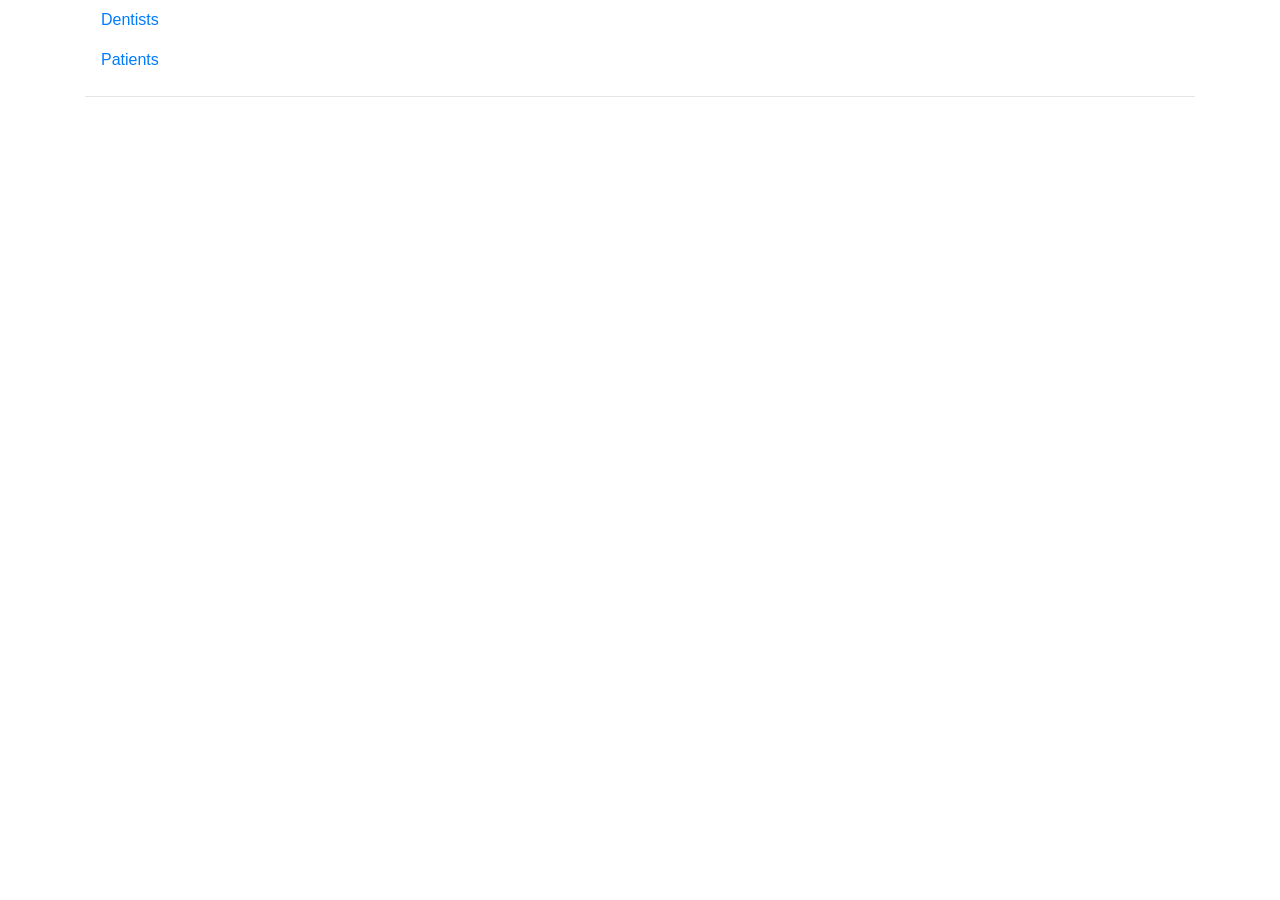
==== FinalProyectAPIDentalClinic/src/main/resources/static/index.html @ 3fc81fe8 "working on API Rest view" ====
<!DOCTYPE html>
<html lang="en">
<head>
  <title>Dental Clinic</title>
  <meta charset="utf-8">
  <meta name="viewport" content="width=device-width, initial-scale=1">
  <link rel="stylesheet" href="https://maxcdn.bootstrapcdn.com/bootstrap/4.4.1/css/bootstrap.min.css">
  <script src="https://ajax.googleapis.com/ajax/libs/jquery/3.4.1/jquery.min.js"></script>
  <script src="https://cdnjs.cloudflare.com/ajax/libs/popper.js/1.16.0/umd/popper.min.js"></script>
  <script src="https://maxcdn.bootstrapcdn.com/bootstrap/4.4.1/js/bootstrap.min.js"></script>
  <script type="text/javascript" src="/js/post_students.js"></script>
</head>
<body>
<div class="container">
  <ul class="nav nav-pills">
    <li class="nav-item">
      <a class="nav-link" href="/dentists/lists">Dentists</a>
      <a class="nav-link" href="/patients/lists">Patients</a>
    </li>
  </ul>

  <hr>
</div>
</body>
</html>
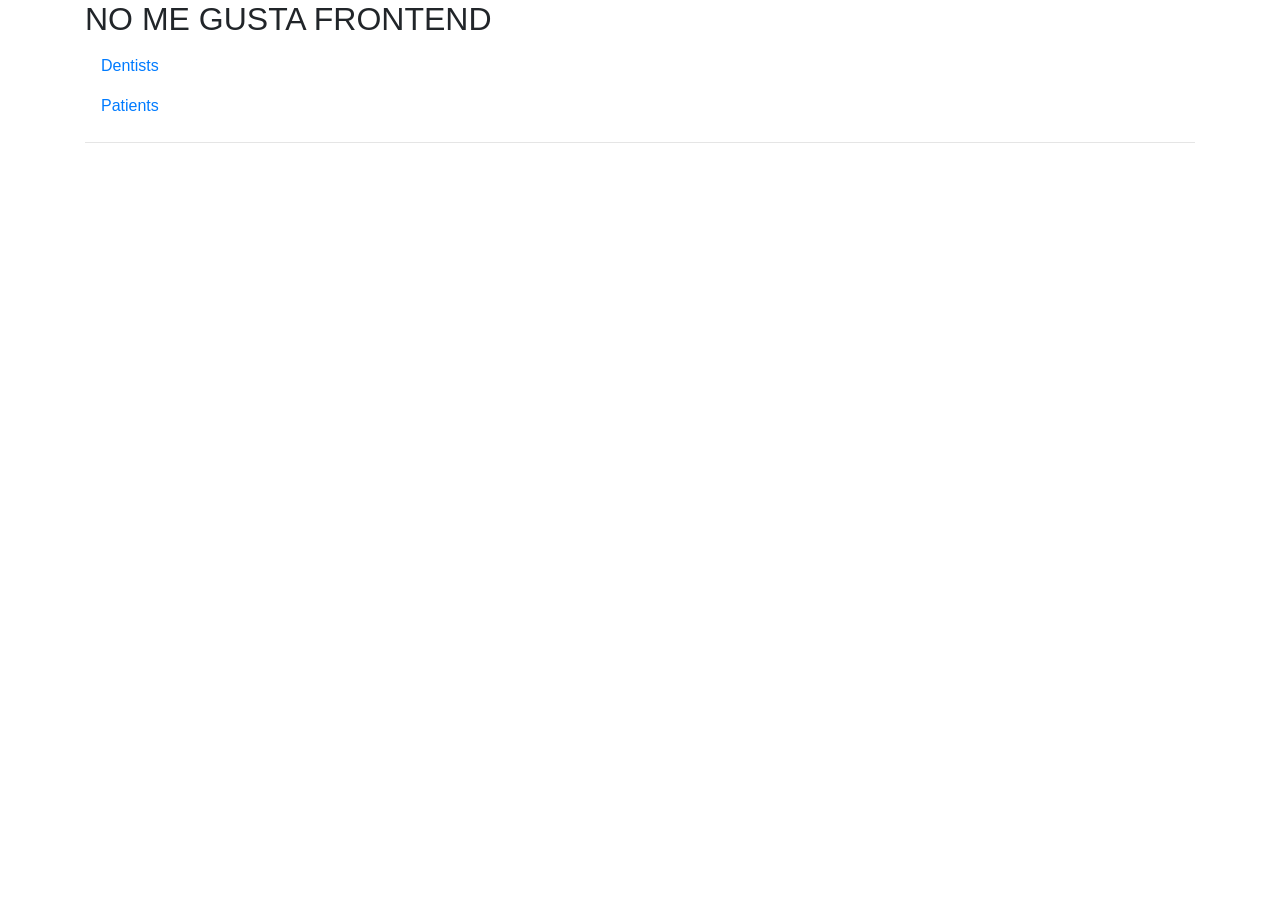
==== commit d0f4b7d2: "adding index.html for view" ====
--- a/FinalProyectAPIDentalClinic/src/main/resources/static/index.html
+++ b/FinalProyectAPIDentalClinic/src/main/resources/static/index.html
@@ -14,6 +14,7 @@
 <div class="container">
   <ul class="nav nav-pills">
     <li class="nav-item">
+      <h2>NO ME GUSTA FRONTEND</h2>
       <a class="nav-link" href="/dentists/lists">Dentists</a>
       <a class="nav-link" href="/patients/lists">Patients</a>
     </li>
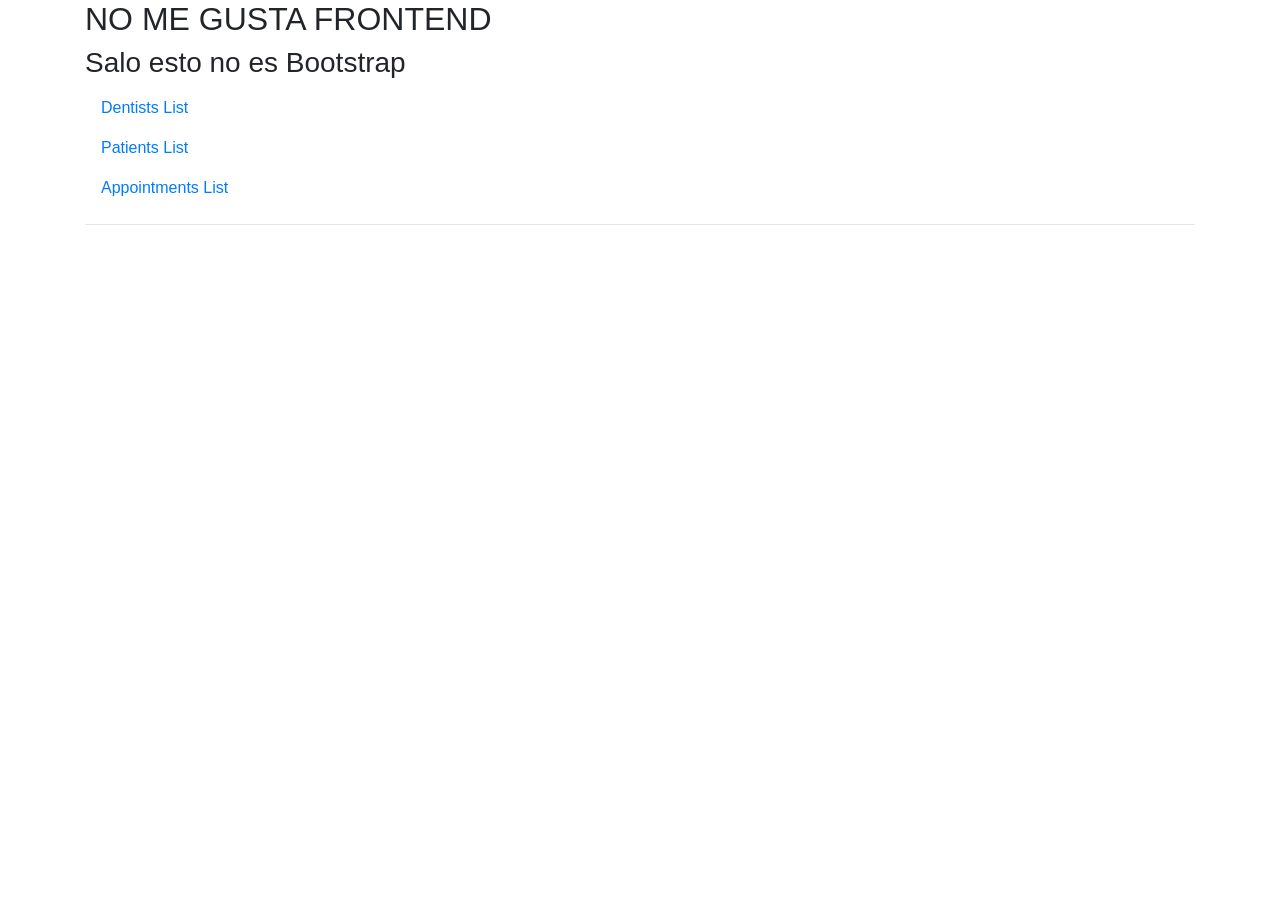
==== commit 365ffd06: "Working on my API REST view" ====
--- a/FinalProyectAPIDentalClinic/src/main/resources/static/index.html
+++ b/FinalProyectAPIDentalClinic/src/main/resources/static/index.html
@@ -8,15 +8,17 @@
   <script src="https://ajax.googleapis.com/ajax/libs/jquery/3.4.1/jquery.min.js"></script>
   <script src="https://cdnjs.cloudflare.com/ajax/libs/popper.js/1.16.0/umd/popper.min.js"></script>
   <script src="https://maxcdn.bootstrapcdn.com/bootstrap/4.4.1/js/bootstrap.min.js"></script>
-  <script type="text/javascript" src="/js/post_students.js"></script>
+  <script type="text/javascript" src="/js/postPatient.js"></script>
 </head>
 <body>
 <div class="container">
   <ul class="nav nav-pills">
     <li class="nav-item">
       <h2>NO ME GUSTA FRONTEND</h2>
-      <a class="nav-link" href="/dentists/lists">Dentists</a>
-      <a class="nav-link" href="/patients/lists">Patients</a>
+      <h3>Salo esto no es Bootstrap</h3>
+      <a class="nav-link" href="/dentists/lists"> Dentists List</a>
+      <a class="nav-link" href="/patients/lists"> Patients List</a>
+      <a class="nav-link" href="/appointments/lists"> Appointments List</a>
     </li>
   </ul>
 
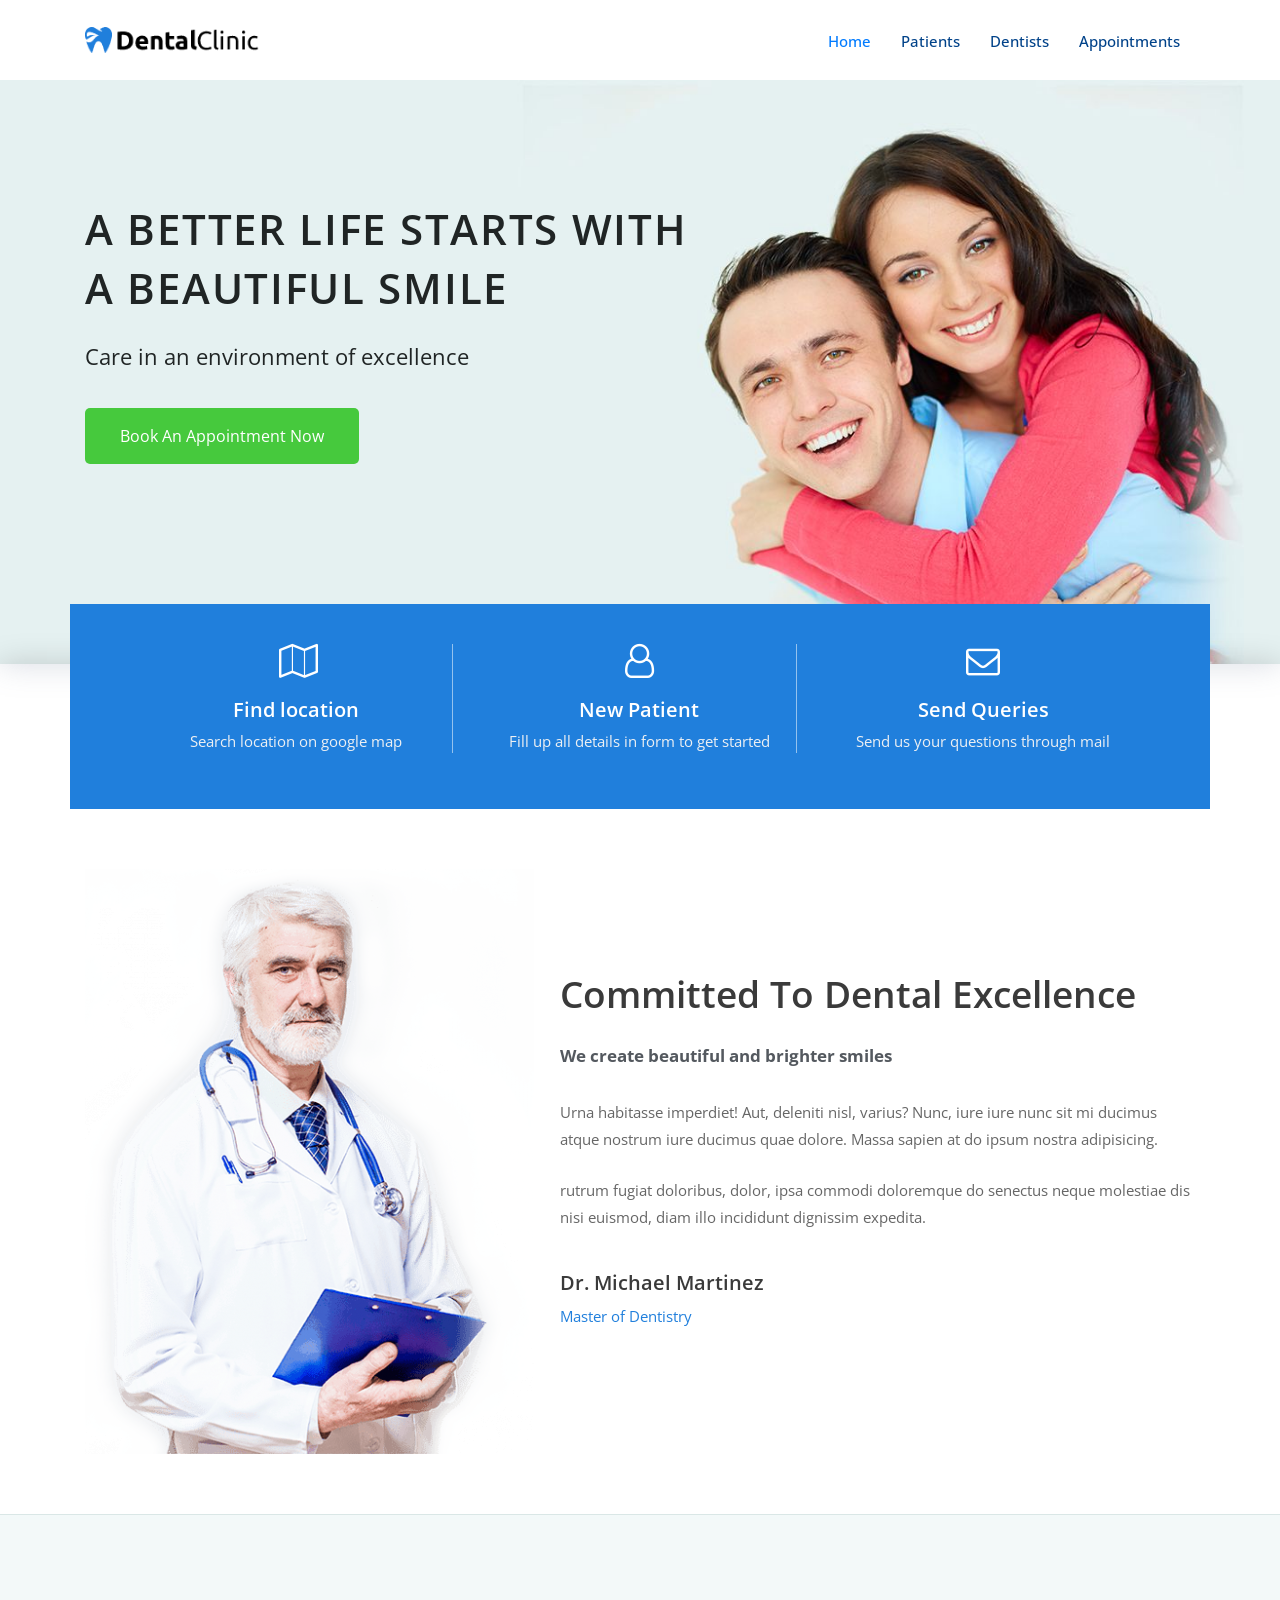
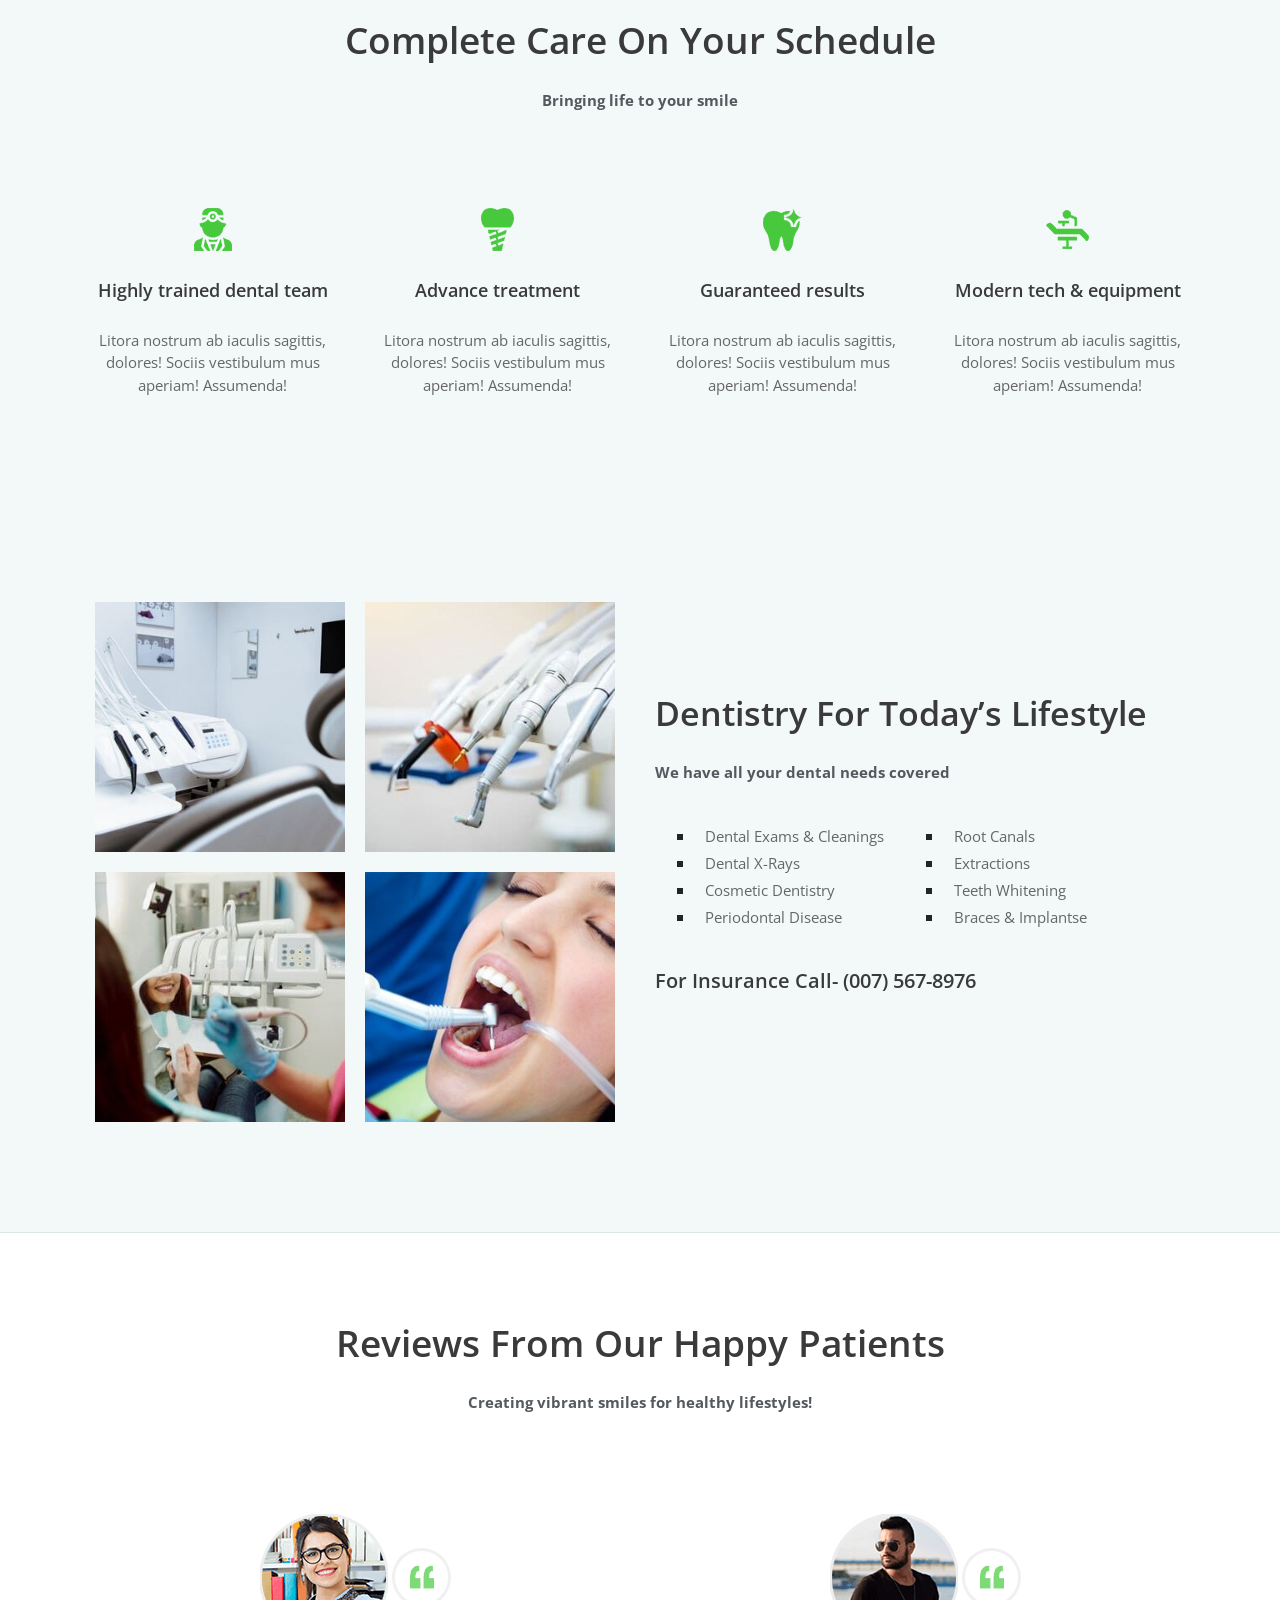
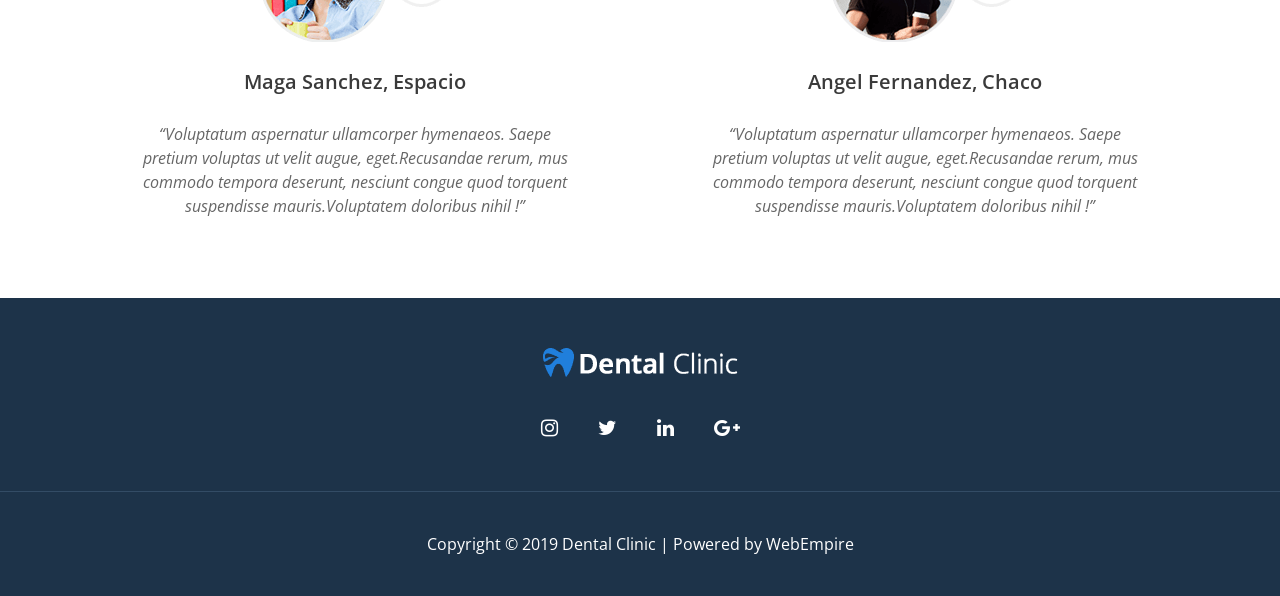
==== commit 6a554ac9: "working on view" ====
--- a/FinalProyectAPIDentalClinic/src/main/resources/static/index.html
+++ b/FinalProyectAPIDentalClinic/src/main/resources/static/index.html
@@ -1,28 +1,351 @@
-<!DOCTYPE html>
+<!doctype html>
 <html lang="en">
 <head>
-  <title>Dental Clinic</title>
-  <meta charset="utf-8">
-  <meta name="viewport" content="width=device-width, initial-scale=1">
-  <link rel="stylesheet" href="https://maxcdn.bootstrapcdn.com/bootstrap/4.4.1/css/bootstrap.min.css">
-  <script src="https://ajax.googleapis.com/ajax/libs/jquery/3.4.1/jquery.min.js"></script>
-  <script src="https://cdnjs.cloudflare.com/ajax/libs/popper.js/1.16.0/umd/popper.min.js"></script>
-  <script src="https://maxcdn.bootstrapcdn.com/bootstrap/4.4.1/js/bootstrap.min.js"></script>
-  <script type="text/javascript" src="/js/postPatient.js"></script>
+    <!-- Required meta tags -->
+    <meta charset="utf-8">
+    <meta name="viewport" content="width=device-width, initial-scale=1, shrink-to-fit=no">
+
+    <!-- Google Fonts -->
+    <link href="https://fonts.googleapis.com/css?family=Open+Sans:300,300i,400,400i,700,700i|Montserrat:300,400,500,700" rel="stylesheet">
+
+    <!-- Bootstrap CSS -->
+    <link rel="stylesheet" href="https://maxcdn.bootstrapcdn.com/bootstrap/4.0.0/css/bootstrap.min.css">
+
+    <!-- Main Stylesheet File -->
+    <link href="css/style.css" rel="stylesheet">
+
+    <title> Dental Clinic by Pedro Castro Feijoo</title>
+
+    <link rel="icon" href="images/dental-favicon-free-img.png" sizes="32x32" />
+    <link rel="icon" href="images/dental-favicon-free-img.png" sizes="192x192" />
 </head>
-<body>
-<div class="container">
-  <ul class="nav nav-pills">
-    <li class="nav-item">
-      <h2>NO ME GUSTA FRONTEND</h2>
-      <h3>Salo esto no es Bootstrap</h3>
-      <a class="nav-link" href="/dentists/lists"> Dentists List</a>
-      <a class="nav-link" href="/patients/lists"> Patients List</a>
-      <a class="nav-link" href="/appointments/lists"> Appointments List</a>
-    </li>
-  </ul>
-
-  <hr>
-</div>
+<body itemtype="https://schema.org/WebPage" itemscope="itemscope">
+
+<!-- Optional JavaScript -->
+<!-- jQuery first, then Popper.js, then Bootstrap JS -->
+<script src="https://code.jquery.com/jquery-3.2.1.slim.min.js"></script>
+<script src="https://cdnjs.cloudflare.com/ajax/libs/popper.js/1.12.9/umd/popper.min.js"></script>
+<script src="https://maxcdn.bootstrapcdn.com/bootstrap/4.0.0/js/bootstrap.min.js"></script>
+
+<!-- Contact Form JavaScript File -->
+<script src="form/contactform.js"></script>
+
+<!-- Font-Awesome CDN -->
+<link href="https://stackpath.bootstrapcdn.com/font-awesome/4.7.0/css/font-awesome.min.css" rel="stylesheet">
+
+<!--Start Header-->
+<header itemtype="https://schema.org/WPHeader" itemscope="itemscope" id="header" class="fixed-top">
+    <div class="container">
+
+        <div class="logo float-left">
+            <a href="#home" class="scrollto"><img src="images/dental-logo-free-img.png" alt="" class="img-fluid"></a>
+        </div>
+
+        <nav class="main-nav float-right d-none d-lg-block">
+            <ul id="primary-menu">
+                <li class="active"> <a href="#home"> Home </a> </li>
+                <li> <a href="/listPatient.html"> Patients </a> </li>
+                <li> <a href="#services"> Dentists </a> </li>
+                <li> <a href="#reviews"> Appointments </a> </li>
+
+            </ul>
+        </nav>
+
+    </div>
+</header>
+<!-- End header -->
+
+<section id="home" class="clearfix home-section">
+    <div class="section-container">
+        <div class="container">
+            <div class="row">
+                <div class="intro-info col-xl-7 col-lg-7 col-md-7 col-sm-12">
+                    <h1> A BETTER LIFE STARTS WITH A BEAUTIFUL SMILE </h1>
+                    <p> Care in an environment of excellence </p>
+                    <div>
+                        <a href="#contact" class="btn btn-primary banner-button"> Book An Appointment Now </a>
+                    </div>
+                </div>
+            </div>
+        </div>
+    </div>
+</section>
+
+<section class="banner-breaker-cols">
+    <div class="section-container">
+        <div class="container">
+            <div class="row">
+                <div class="col-xl-4 col-lg-4 col-md-4 col-sm-12">
+                    <div class="banner-wrapper">
+                        <a class="white-text" href="#dental_contact_details">
+                            <i class="fa fa-map-o" aria-hidden="true"></i>
+                        </a>
+
+                        <h4 class="white-text">
+                            <a class="white-text" href="#dental_contact_details">Find location</a>
+                        </h4>
+
+                        <p class="white-text">Search location on google map</p>
+                    </div>
+                </div>
+
+                <div class="col-xl-4 col-lg-4 col-md-4 col-sm-12">
+                    <div class="banner-wrapper">
+                        <a class="white-text" href="/registerPatient.html">
+                            <i class="fa fa-user-o" aria-hidden="true"></i>
+                        </a>
+
+                        <h4 class="white-text">
+                            <a class="white-text" href="/registerPatient.html">New Patient</a>
+                        </h4>
+
+                        <p class="white-text">Fill up all details in form to get started</p>
+                    </div>
+                </div>
+
+                <div class="col-xl-4 col-lg-4 col-md-4 col-sm-12">
+                    <div class="banner-wrapper last-col">
+                        <a class="white-text" href="#dental_contact_details">
+                            <i class="fa fa-envelope-o" aria-hidden="true"></i>
+                        </a>
+
+                        <h4 class="white-text">
+                            <a class="white-text" href="#dental_contact_details">Send Queries</a>
+                        </h4>
+
+                        <p class="white-text">Send us your questions through mail</p>
+                    </div>
+                </div>
+            </div>
+        </div>
+    </div>
+</section>
+
+<section id="about" class="clearfix about-section">
+    <div class="section-container">
+        <div class="container">
+            <div class="row">
+                <div class="col-xl-5 col-lg-5 col-md-5 col-sm-12">
+                    <img src="images/doctor.png" alt="Dr. Michael Martinez" title="Dr. Michael Martinez"/>
+                </div>
+
+                <div class="col-xl-7 col-lg-7 col-md-7 col-sm-12">
+                    <div class="content-top-space"></div>
+                    <h2> Committed To Dental Excellence </h2>
+                    <div class="about-title"> We create beautiful and brighter smiles </div>
+                    <div class="about-description">
+                        <p>
+                            Urna habitasse imperdiet! Aut, deleniti nisl, varius? Nunc, iure iure nunc sit mi ducimus atque nostrum iure ducimus quae dolore. Massa sapien at do ipsum nostra adipisicing.
+                        </p>
+                        <p>
+                            rutrum fugiat doloribus, dolor, ipsa commodi doloremque do senectus neque molestiae dis nisi euismod, diam illo incididunt dignissim expedita.
+                        </p>
+                    </div>
+                    <h4 class="dr-name"> Dr. Michael Martinez </h4>
+                    <p class="dr-prof"> Master of Dentistry </p>
+                </div>
+            </div>
+        </div>
+    </div>
+</section>
+
+<section id="services" class="clearfix service-section">
+    <div class="section-container">
+        <div class="container">
+            <div class="row">
+                <div class="col-xl-12 col-lg-12 col-md-12 col-sm-12">
+                    <div class="content-top-space"></div>
+                    <h2> Complete Care On Your Schedule </h2>
+                    <div class="service-title"> Bringing life to your smile </div>
+                </div>
+            </div>
+
+            <div class="content-top-space"></div>
+
+            <div class="row">
+                <div class="col-xl-3 col-lg-4 col-md-2 col-sm-12">
+                    <div class="services-wrapper">
+                        <img src="images/team-free-img.png" alt="Team" title="Team"/>
+
+                        <h5> Highly trained dental team </h5>
+
+                        <p> Litora nostrum ab iaculis sagittis, dolores! Sociis vestibulum mus aperiam! Assumenda! </p>
+                    </div>
+                </div>
+
+                <div class="col-xl-3 col-lg-4 col-md-2 col-sm-12">
+                    <div class="services-wrapper">
+                        <img src="images/advance-free-img.png" alt="Treatment" title="Treatment"/>
+
+                        <h5> Advance treatment </h5>
+
+                        <p> Litora nostrum ab iaculis sagittis, dolores! Sociis vestibulum mus aperiam! Assumenda! </p>
+                    </div>
+                </div>
+
+                <div class="col-xl-3 col-lg-4 col-md-2 col-sm-12">
+                    <div class="services-wrapper">
+                        <img src="images/results-free-img.png" alt="Results" title="Results"/>
+
+                        <h5> Guaranteed results </h5>
+
+                        <p> Litora nostrum ab iaculis sagittis, dolores! Sociis vestibulum mus aperiam! Assumenda! </p>
+                    </div>
+                </div>
+
+                <div class="col-xl-3 col-lg-4 col-md-2 col-sm-12">
+                    <div class="services-wrapper">
+                        <img src="images/tech-free-img.png" alt="Equipment" title="Equipment"/>
+
+                        <h5> Modern tech & equipment </h5>
+
+                        <p> Litora nostrum ab iaculis sagittis, dolores! Sociis vestibulum mus aperiam! Assumenda! </p>
+                    </div>
+                </div>
+            </div>
+        </div>
+    </div>
+</section>
+
+
+<section class="work-sections">
+    <div class="section-container">
+        <div class="container">
+            <div class="row">
+                <div class="col-xl-6 col-lg-6 col-md-6 col-sm-12">
+                    <div class="col-xl-6 col-lg-6 col-md-6 col-sm-12 image-wrapper">
+                        <img src="images/lab-free-img.jpg" alt="Laboratory" />
+                    </div>
+
+                    <div class="col-xl-6 col-lg-6 col-md-6 col-sm-12 image-wrapper">
+                        <img src="images/machine-free-img.jpg" alt="Laboratory" />
+                    </div>
+
+                    <div class="col-xl-6 col-lg-6 col-md-6 col-sm-12 image-wrapper">
+                        <img src="images/treatment-free-img.jpg" alt="Laboratory" />
+                    </div>
+
+                    <div class="col-xl-6 col-lg-6 col-md-6 col-sm-12 image-wrapper">
+                        <img src="images/checkup-free-img.jpg" alt="Laboratory" />
+                    </div>
+                </div>
+
+                <div class="col-xl-6 col-lg-6 col-md-6 col-sm-12">
+                    <div class="content-top-space"></div>
+                    <h2> Dentistry For Today’s Lifestyle </h2>
+                    <div class="works-sub-title"> We have all your dental needs covered </div>
+
+                    <ul class="workings-first-list">
+                        <li>
+                            <span>Dental Exams & Cleanings</span>
+                        </li>
+
+                        <li>
+                            <span>Dental X-Rays</span>
+                        </li>
+
+                        <li>
+                            <span>Cosmetic Dentistry</span>
+                        </li>
+
+                        <li>
+                            <span>Periodontal Disease</span>
+                        </li>
+                    </ul>
+
+                    <ul class="workings-second-list">
+                        <li>
+                            <span>Root Canals</span>
+                        </li>
+
+                        <li>
+                            <span>Extractions</span>
+                        </li>
+
+                        <li>
+                            <span>Teeth Whitening</span>
+                        </li>
+
+                        <li>
+                            <span>Braces & Implantse</span>
+                        </li>
+                    </ul>
+
+                    <div class="insurance-title"> For Insurance Call- (007) 567-8976 </div>
+                </div>
+            </div>
+        </div>
+    </div>
+</section>
+
+<section id="reviews" class="clearfix reviews-section">
+    <div class="section-container">
+        <div class="container">
+            <div class="row">
+                <div class="col-xl-12 col-lg-12 col-md-12 col-sm-12">
+                    <h2> Reviews From Our Happy Patients </h2>
+                    <h6 class="review-sub-title"> Creating vibrant smiles for healthy lifestyles! </h6>
+                </div>
+            </div>
+
+            <div class="content-top-space"></div>
+
+            <div class="row">
+                <div class="col-xl-6 col-lg-6 col-md-6 col-sm-12">
+                    <div class="reviews-wrapper">
+                        <img src="images/dorothy-free-img.png" alt="Maga" title="Sanchez"/>
+                        <img src="images/quote-free-img.png"/>
+
+                        <h5> Maga Sanchez, Espacio </h5>
+
+                        <p> <em> “Voluptatum aspernatur ullamcorper hymenaeos. Saepe pretium voluptas ut velit augue, eget.Recusandae rerum, mus commodo tempora deserunt, nesciunt congue quod torquent suspendisse mauris.Voluptatem doloribus nihil !” </em> </p>
+                    </div>
+                </div>
+
+                <div class="col-xl-6 col-lg-6 col-md-6 col-sm-12">
+                    <div class="reviews-wrapper">
+                        <img src="images/randy-free-img.png" alt="Angel" title="Fernandez"/>
+                        <img src="images/quote-free-img.png"/>
+
+                        <h5> Angel  Fernandez, Chaco </h5>
+
+                        <p> <em> “Voluptatum aspernatur ullamcorper hymenaeos. Saepe pretium voluptas ut velit augue, eget.Recusandae rerum, mus commodo tempora deserunt, nesciunt congue quod torquent suspendisse mauris.Voluptatem doloribus nihil !” </em> </p>
+                    </div>
+                </div>
+            </div>
+        </div>
+    </div>
+</section>
+
+
+<section class="clearfix footer-widgets-section">
+    <div class="section-container">
+        <div class="container">
+            <div class="row">
+                <div class="col-xl-12 col-lg-12 col-md-12 col-sm-12">
+                    <img src="images/footer-logo-free-img.png" alt="Dental Clinic"/>
+                </div>
+            </div>
+
+            <div class="row social-icon-wrapper">
+                <div class="col-xl-12 col-lg-12 col-md-12 col-sm-12">
+                    <a href="#" class="social-icon"> <i class="fa fa-instagram"></i> </a>
+                    <a href="#" class="social-icon"> <i class="fa fa-twitter"></i> </a>
+                    <a href="#" class="social-icon"> <i class="fa fa-linkedin"></i> </a>
+                    <a href="#" class="social-icon"> <i class="fa fa-google-plus"></i> </a>
+                </div>
+            </div>
+        </div>
+    </div>
+    </div>
+</section>
+
+<!--Start Footer-->
+<footer itemtype="https://schema.org/WPFooter" itemscope="itemscope" class="site-footer">
+    <div class="copyright-footer">
+        Copyright © 2019 Dental Clinic | Powered by <span> <a href="#"> WebEmpire </a> </span>
+    </div>
+</footer>
+<!--End Footer-->
 </body>
 </html>
--- a/FinalProyectAPIDentalClinic/src/main/resources/static/css/style.css
+++ b/FinalProyectAPIDentalClinic/src/main/resources/static/css/style.css
@@ -0,0 +1,548 @@
+/*--------------------------------------------------------------
+# General
+--------------------------------------------------------------*/
+
+* {
+    font-family: "Open Sans", sans-serif;
+}
+
+a {
+    cursor: pointer;
+}
+
+.container .white-text {
+    color: #fff;
+}
+
+/*--------------------------------------------------------------
+# Header
+--------------------------------------------------------------*/
+
+#header {
+    height: 80px;
+    z-index: 997;
+    transition: all 0.5s;
+    position: relative;
+    padding: 20px 0;
+    background: #fff;
+}
+
+#header.header-scrolled,
+#header.header-pages {
+    height: 60px;
+    padding: 10px 0;
+}
+
+#header .logo h1 {
+    font-size: 36px;
+    margin: 0;
+    padding: 0;
+    line-height: 1;
+    font-weight: 400;
+    letter-spacing: 3px;
+    text-transform: uppercase;
+}
+
+#header .logo h1 a,
+#header .logo h1 a:hover {
+    color: #00366f;
+    text-decoration: none;
+}
+
+#header .logo img {
+    padding: 0;
+    margin: 7px 0;
+    max-height: 26px;
+}
+
+.main-pages {
+    margin-top: 60px;
+}
+
+/*--------------------------------------------------------------
+# Navigation Menu
+--------------------------------------------------------------*/
+
+/* Desktop Navigation */
+
+.main-nav,
+.main-nav * {
+    margin: 0;
+    padding: 0;
+    list-style: none;
+}
+
+.main-nav > ul > li {
+    position: relative;
+    white-space: nowrap;
+    float: left;
+}
+
+.main-nav a {
+    display: block;
+    position: relative;
+    color: #004289;
+    padding: 10px 15px;
+    transition: 0.3s;
+    font-size: 15px;
+    font-weight: 500;
+}
+
+.main-nav a:hover,
+.main-nav .active > a,
+.main-nav li:hover > a {
+    color: #007bff;
+    text-decoration: none;
+}
+
+.main-nav > ul > .tel-menu-link a {
+    color: #207fdc;
+    font-size: 25px;
+    line-height: 20px;
+}
+
+/*--------------------------------------------------------------
+# Home Banner Section
+--------------------------------------------------------------*/
+.home-section {
+    padding: 120px 10px 200px;
+    background-image: url(../images/home-banner-free-img.jpg);
+    background-position: center center;
+    background-repeat: no-repeat;
+    background-size: cover;
+    box-shadow: 0px 0px 30px rgba(127, 137, 161, 0.3);
+}
+
+.section-container {
+    display: -webkit-box;
+    display: -webkit-flex;
+    display: -ms-flexbox;
+    display: flex;
+    margin-right: auto;
+    margin-left: auto;
+    position: relative;
+}
+
+.intro-info h1 {
+    font-size: 42px;
+    line-height: 1.4em;
+    text-decoration: none;
+    text-align: left;
+    height: 125px;
+    word-wrap: break-word;
+    box-sizing: border-box;
+    font-weight: 600;
+    letter-spacing: 1.7px;
+    color: #202525;
+}
+
+.intro-info p {
+    color: #202525;
+    font-size: 22px;
+    font-weight: 400;
+    line-height: 1;
+    margin-top: 20px;
+}
+
+.banner-button {
+    margin-top: 25px;
+    text-transform: capitalize;
+    color: #ffffff;
+    background-color: #46c93d;
+    border-radius: 5px 5px 5px 5px;
+    padding: 20px 35px 20px 035px;
+    font-size: 16px;
+    line-height: 1;
+    border: none;
+}
+
+.banner-button:hover,
+.banner-button:focus {
+    color: #ffffff;
+    background-color: #2bb721;
+}
+
+/*--------------------------------------------------------------
+# Home Banner Section Breaker Columns
+--------------------------------------------------------------*/
+section.banner-breaker-cols {
+    box-shadow: 0px 0px 30px 0px rgba(0,0,0,0.17);
+    transition: background 0.3s, border 0.3s, border-radius 0.3s, box-shadow 0.3s;
+}
+
+.banner-breaker-cols .container {
+    margin-top: -60px;
+    background-color: #207fdc;
+}
+
+.banner-breaker-cols .row {
+    text-align: center;
+    margin: 0 auto;
+    padding: 40px;
+}
+
+a.white-text:hover,
+a.white-text:focus,
+a.white-text:active  {
+    color: #fff;
+    text-decoration: none;
+}
+
+.banner-breaker-cols i.fa {
+    width: 1em;
+    height: 1em;
+    font-size: 34px;
+}
+
+.banner-breaker-cols h4 {
+    font-size: 20px;
+    font-weight: 600;
+}
+
+.banner-breaker-cols a.white-text i {
+    margin-bottom: 20px;
+}
+
+.banner-breaker-cols p.white-text {
+    font-size: 15px;
+    color: #edf0f3;
+}
+
+.banner-breaker-cols .banner-wrapper {
+    border-style: solid;
+    border-color: rgba(255,255,255,0.52);
+}
+
+.banner-breaker-cols .banner-wrapper {
+    border-width: 0px 1px 0px 0px;
+}
+
+.banner-breaker-cols .banner-wrapper.last-col {
+    border-width: 0;
+}
+
+/*--------------------------------------------------------------
+# About Section
+--------------------------------------------------------------*/
+
+.about-section {
+    text-align: left;
+    border-bottom: solid 1px #dae7e6;
+    transition: background 0.3s, border 0.3s, border-radius 0.3s, box-shadow 0.3s;
+    margin-top: 0px;
+    margin-bottom: 0px;
+    padding: 60px 0px;
+    background-color: #fff;
+}
+
+section .content-top-space {
+    height: 95px;
+}
+
+.about-section .about-description {
+    margin-bottom: 40px;
+}
+
+section h2 {
+    line-height: 1.6em;
+    color: #3a3a3a;
+    font-weight: 600;
+    font-size: 2.3333333333333rem;
+    margin-bottom: 20px;
+}
+
+.about-section .about-title {
+    color: #54595f;
+    font-size: 17px;
+    font-weight: 700;
+    margin-bottom: 30px;
+}
+
+.about-section p {
+    margin-bottom: 1.6em;
+    color: #666666;
+    font-size: 15px;
+    line-height: 27px;
+}
+
+.about-section .dr-name {
+    font-size: 20px;
+    color: #3a3a3a;
+    font-weight: 600;
+}
+
+.about-section .dr-prof {
+    color: #207fdc;
+}
+
+/*--------------------------------------------------------------
+# Services Section
+--------------------------------------------------------------*/
+
+.service-section {
+    text-align: center;
+    background-color: #f3f9f9;
+    padding-bottom: 80px;
+}
+
+.service-section .service-title,
+.work-sections .works-sub-title,
+.reviews-section .review-sub-title,
+.contact-section .contact-sub-title {
+    color: #54595f;
+    font-size: 15px;
+    font-weight: 700;
+}
+
+.services-wrapper h5 {
+    line-height: 1.5em;
+    color: #3a3a3a;
+    font-weight: 600;
+    font-size: 18px;
+    margin: 25px 0;
+}
+
+.services-wrapper p {
+    color: #666666;
+    font-size: 15px;
+}
+
+/*--------------------------------------------------------------
+# Offer CTA Section
+--------------------------------------------------------------*/
+
+.offer-cta {
+    padding: 40px 0;
+    background-color: #207fdc;
+    transition: background 0.3s, border 0.3s, border-radius 0.3s, box-shadow 0.3s;
+}
+
+.offer-cta .cta-heading {
+    color: #fff;
+    font-size: 20px;
+    font-weight: 600;
+}
+
+.offer-cta .cta-title {
+    color: #fff;
+    font-size: 40px;
+    font-weight: 600;
+    line-height: 1.6em;
+}
+
+/*--------------------------------------------------------------
+# Works Section
+--------------------------------------------------------------*/
+
+.work-sections {
+    background-color: #f3f9f9;
+    padding: 100px 0;
+    border-bottom: 1px solid #dae7e6;
+}
+
+.work-sections h2 {
+    font-size: 2.1rem;
+}
+
+.work-sections img {
+    width: 250px;
+    height: 250px;
+}
+
+.work-sections .image-wrapper {
+    padding: unset;
+    width: unset;
+    float: left;
+    margin: 10px;
+}
+
+.work-sections ul {
+    margin: 40px 0;
+    list-style-type: square;
+}
+
+.work-sections ul.workings-first-list {
+    float: left;
+    margin-right: 60px;
+}
+
+.work-sections ul li span {
+    font-size: 15px;
+    font-weight: 400;
+    line-height: 1.8;
+    color: #666666;
+    padding-left: 10px;
+}
+
+.work-sections .insurance-title {
+    font-size: 20px;
+    text-transform: capitalize;
+    color: #3a3a3a;
+    font-weight: 600;
+    line-height: 1;
+}
+
+/*--------------------------------------------------------------
+# Reviews Section
+--------------------------------------------------------------*/
+
+.reviews-section {
+    text-align: center;
+    padding: 80px 0;
+}
+
+.reviews-section .review-sub-title {
+    color: #54595f;
+}
+
+.reviews-section h5 {
+    font-size: 20px;
+    color: #3a3a3a;
+    font-weight: 600;
+    line-height: 1;
+    margin: 30px;
+}
+
+.reviews-section p {
+    color: #666666;
+    margin: 25px 0px 0px 0px;
+    padding: 0px 45px 0px 45px;
+}
+
+/*--------------------------------------------------------------
+# Contact Section
+--------------------------------------------------------------*/
+
+.contact-section {
+    text-align: center;
+    padding: 80px 0 100px;
+    background-color: #f3f9f9;
+}
+
+.contact-section .contacts-wrapper {
+    margin: 60px 0;
+}
+
+.contact-section .form #sendmessage,
+.contact-section .form #errormessage {
+    color: #007bff;
+    border: 1px solid #007bff;
+    display: none;
+    text-align: center;
+    padding: 15px;
+    font-weight: 600;
+    margin-bottom: 15px;
+}
+
+.contact-section .form {
+    background-color: #fff;
+    margin-top: 60px;
+    text-align: center;
+    box-shadow: 0px 0px 8px 2px rgba(157,169,169,0.18);
+    transition: background 0.3s, border 0.3s, border-radius 0.3s, box-shadow 0.3s;
+    padding: 40px 80px 40px 80px;
+}
+
+.contact-section .form h3 {
+    color: #3a3a3a;
+    font-weight: 600;
+    font-size: 1.6666666666667rem;
+    line-height: 1.1em;
+    margin-bottom: 40px;
+}
+
+.contact-section .form input,
+.contact-section .form textarea {
+    display: block;
+    width: 100%;
+    box-sizing: border-box;
+    -webkit-box-sizing: border-box;
+    -moz-box-sizing: border-box;
+    float: none;
+    color: #666;
+    padding: .75em;
+    height: auto;
+    margin-bottom: 20px;
+    border-width: 1px;
+    border-style: solid;
+    border-color: #eaeaea;
+    border-radius: 2px;
+    background: #fafafa;
+    box-shadow: none;
+    box-sizing: border-box;
+    transition: all .2s linear;
+}
+
+.contact-section .form button {
+    border-radius: 5px;
+    padding: 10px 40px;
+    color: #ffffff;
+    border: none;
+    border-color: #303030;
+    background-color: #303030;
+    font-weight: 400;
+    font-size: 15px;
+    font-size: 1rem;
+}
+
+.contact-section .form button:hover {
+    color: #303030;
+    border-color: #d3d3d3;
+    background-color: #d3d3d3;
+}
+
+/*--------------------------------------------------------------
+# Footer Widgets Section
+--------------------------------------------------------------*/
+
+.footer-widgets-section {
+    padding: 50px 0;
+    background-color: #1d3349;
+    text-align: center;
+}
+
+.footer-widgets-section .social-icon-wrapper {
+    margin-top: 40px;
+}
+
+.footer-widgets-section .social-icon {
+    text-align: center;
+    padding: .5em;
+    cursor: pointer;
+    color: #fff;
+    text-decoration: none;
+    background-color: rgba(255,255,255,0);
+    line-height: 1;
+    -webkit-transition: all .5s;
+    -o-transition: all .5s;
+    transition: all .5s;
+}
+
+.footer-widgets-section .social-icon i {
+    font-size: 20px;
+}
+
+.footer-widgets-section .social-icon:not(:last-child) {
+    margin-right: 20px;
+}
+
+.footer-widgets-section .social-icon:hover {
+    background-color: #ffffff;
+}
+
+.footer-widgets-section .social-icon:hover i {
+    color: #3a3a3a;
+}
+
+footer.site-footer {
+    border-top: 1px solid #334c65;
+    padding: 40px 0;
+    background-color: #1d3349;
+    text-align: center;
+}
+
+.site-footer,
+.site-footer a {
+    color: #fff;
+    text-decoration: none;
+}
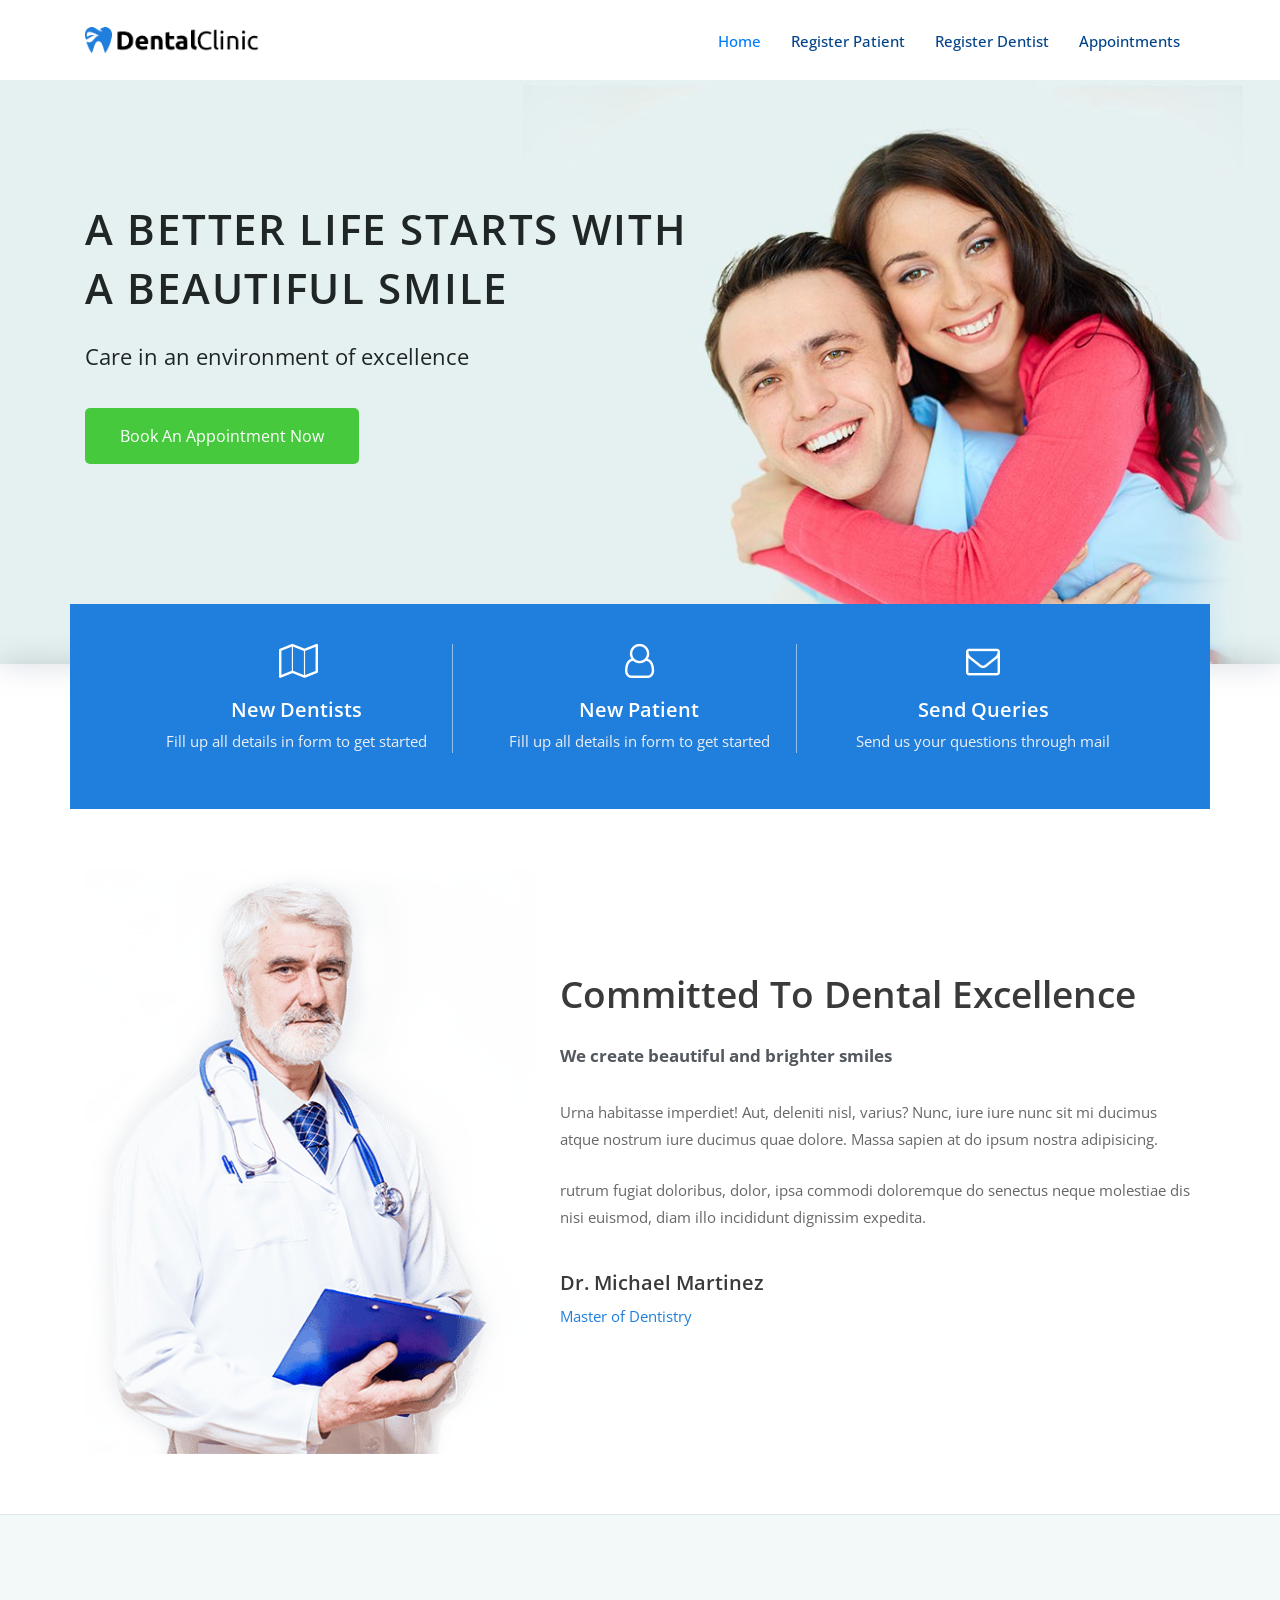
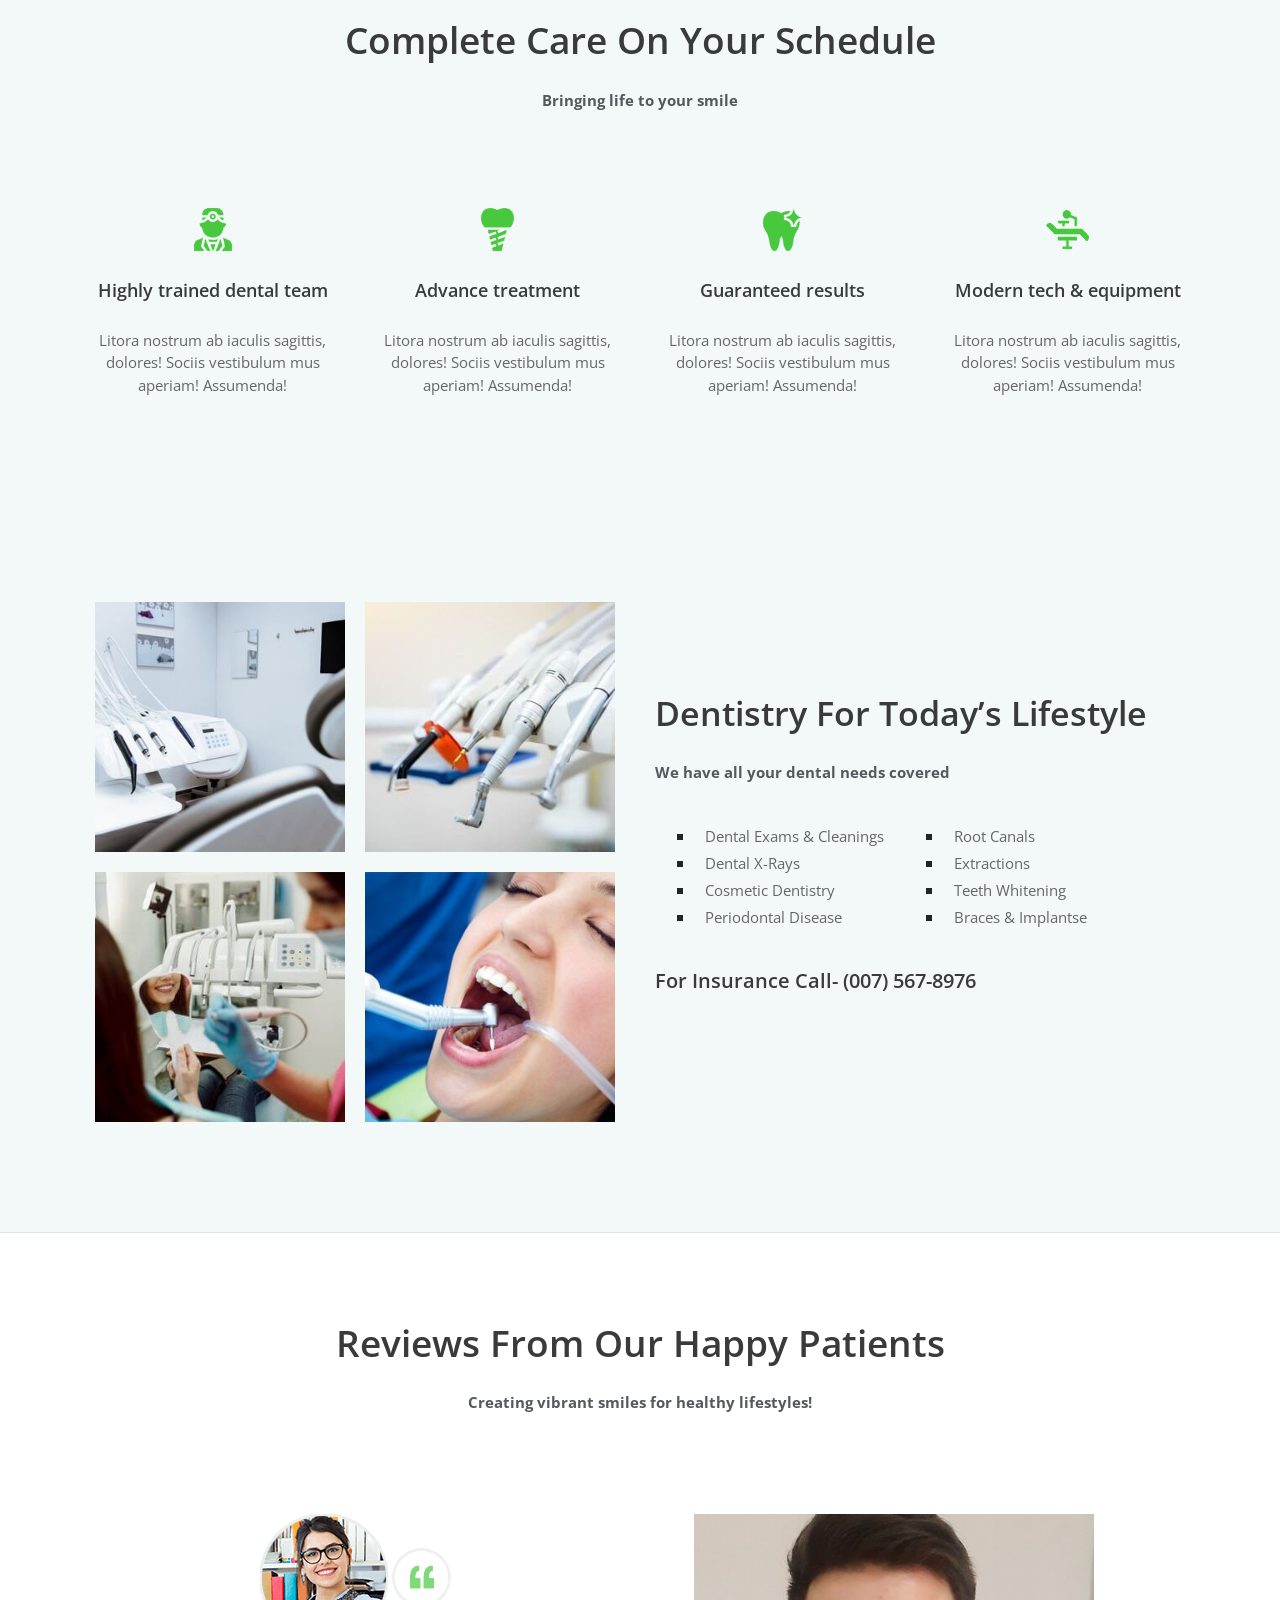
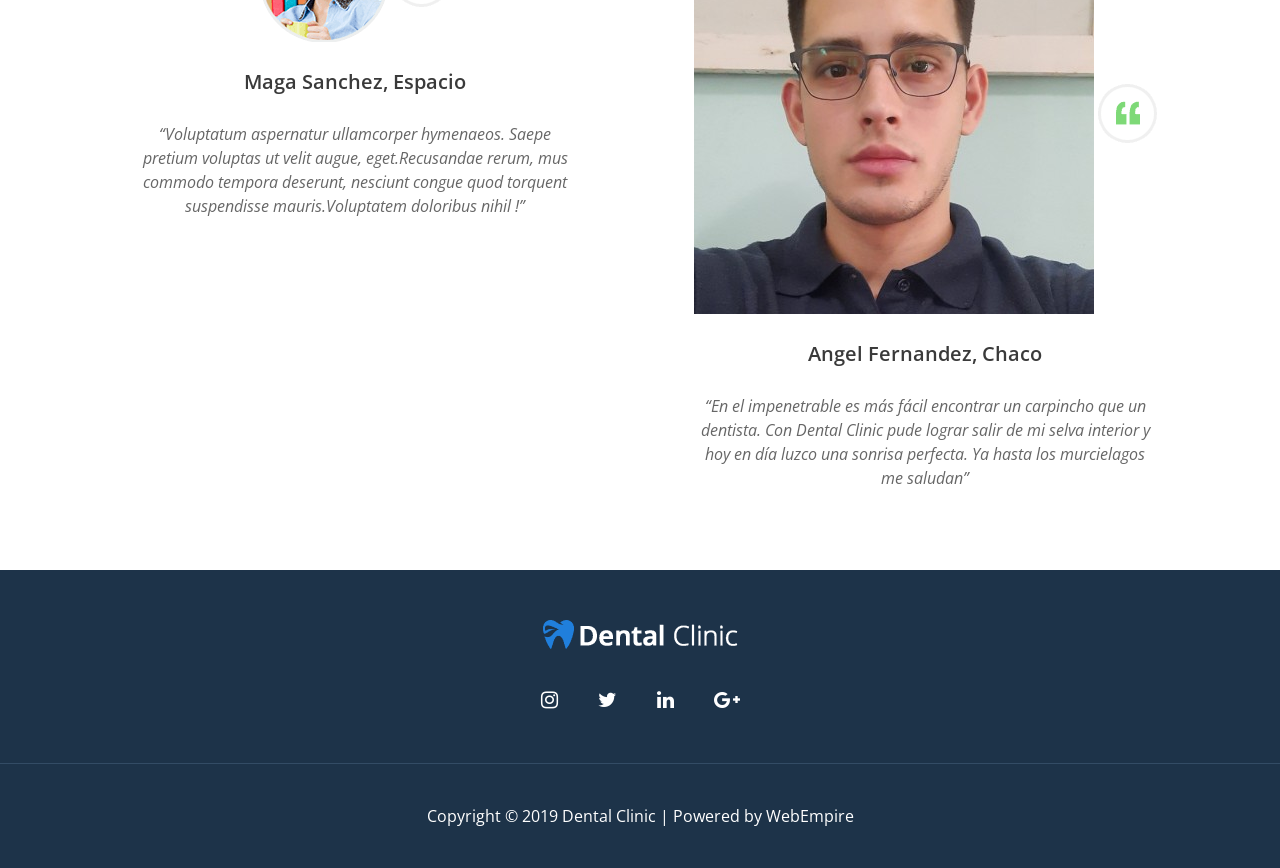
==== commit c9641ac5: "adding vews" ====
--- a/FinalProyectAPIDentalClinic/src/main/resources/static/index.html
+++ b/FinalProyectAPIDentalClinic/src/main/resources/static/index.html
@@ -44,8 +44,8 @@
         <nav class="main-nav float-right d-none d-lg-block">
             <ul id="primary-menu">
                 <li class="active"> <a href="#home"> Home </a> </li>
-                <li> <a href="/listPatient.html"> Patients </a> </li>
-                <li> <a href="#services"> Dentists </a> </li>
+                <li> <a href="/registerPatient.html"> Register Patient </a> </li>
+                <li> <a href="/registerDentist.html"> Register Dentist </a> </li>
                 <li> <a href="#reviews"> Appointments </a> </li>
 
             </ul>
@@ -77,15 +77,15 @@
             <div class="row">
                 <div class="col-xl-4 col-lg-4 col-md-4 col-sm-12">
                     <div class="banner-wrapper">
-                        <a class="white-text" href="#dental_contact_details">
+                        <a class="white-text" href="/registerDentist.html">
                             <i class="fa fa-map-o" aria-hidden="true"></i>
                         </a>
 
                         <h4 class="white-text">
-                            <a class="white-text" href="#dental_contact_details">Find location</a>
+                            <a class="white-text" href="/registerDentist.html">New Dentists</a>
                         </h4>
 
-                        <p class="white-text">Search location on google map</p>
+                        <p class="white-text">Fill up all details in form to get started</p>
                     </div>
                 </div>
 
@@ -303,13 +303,13 @@
                 </div>
 
                 <div class="col-xl-6 col-lg-6 col-md-6 col-sm-12">
-                    <div class="reviews-wrapper">
-                        <img src="images/randy-free-img.png" alt="Angel" title="Fernandez"/>
+                    <div class="reviews-wrapper border-radius:50%">
+                        <img src="images/angelfernandez.jpg" alt="Angel" title="Fernandez"/>
                         <img src="images/quote-free-img.png"/>
 
                         <h5> Angel  Fernandez, Chaco </h5>
 
-                        <p> <em> “Voluptatum aspernatur ullamcorper hymenaeos. Saepe pretium voluptas ut velit augue, eget.Recusandae rerum, mus commodo tempora deserunt, nesciunt congue quod torquent suspendisse mauris.Voluptatem doloribus nihil !” </em> </p>
+                        <p> <em> “En el impenetrable es más fácil encontrar un carpincho que un dentista. Con Dental Clinic pude lograr salir de mi selva interior y hoy en día luzco una sonrisa perfecta. Ya hasta los murcielagos me saludan” </em> </p>
                     </div>
                 </div>
             </div>
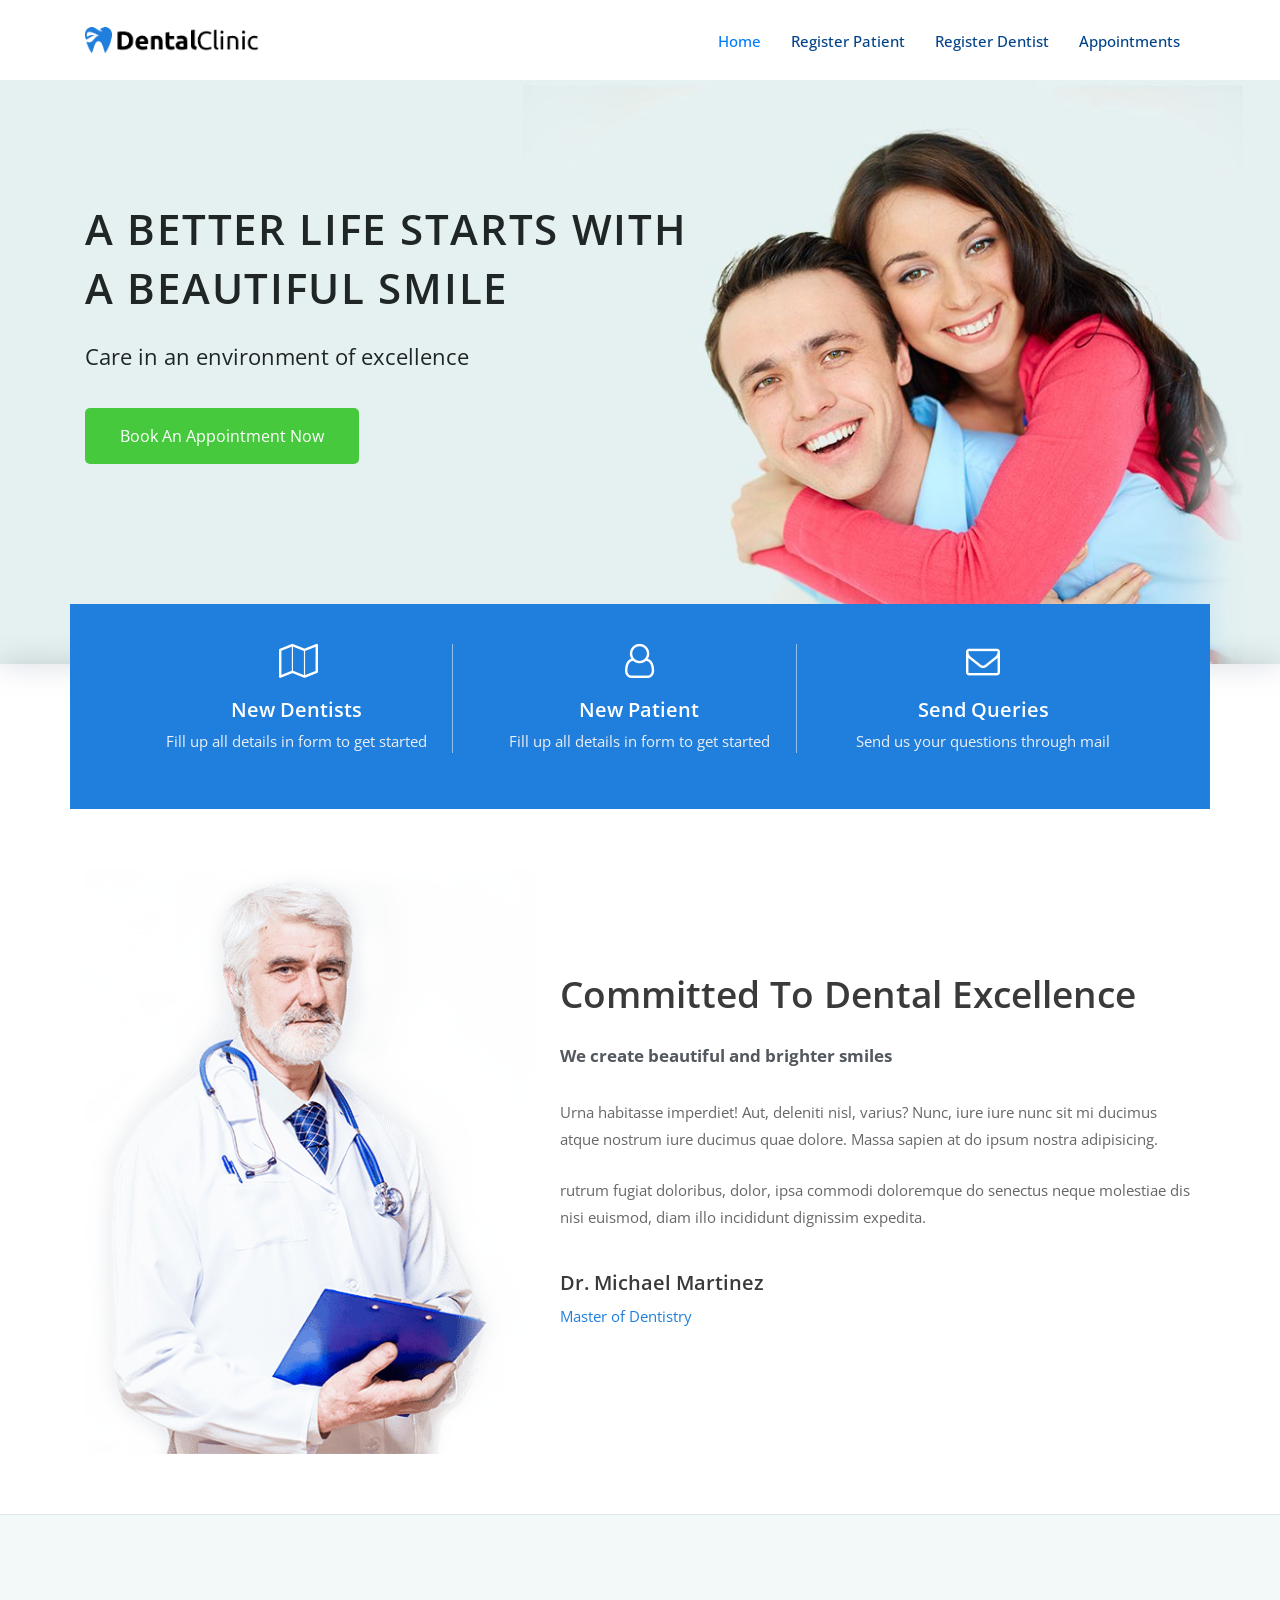
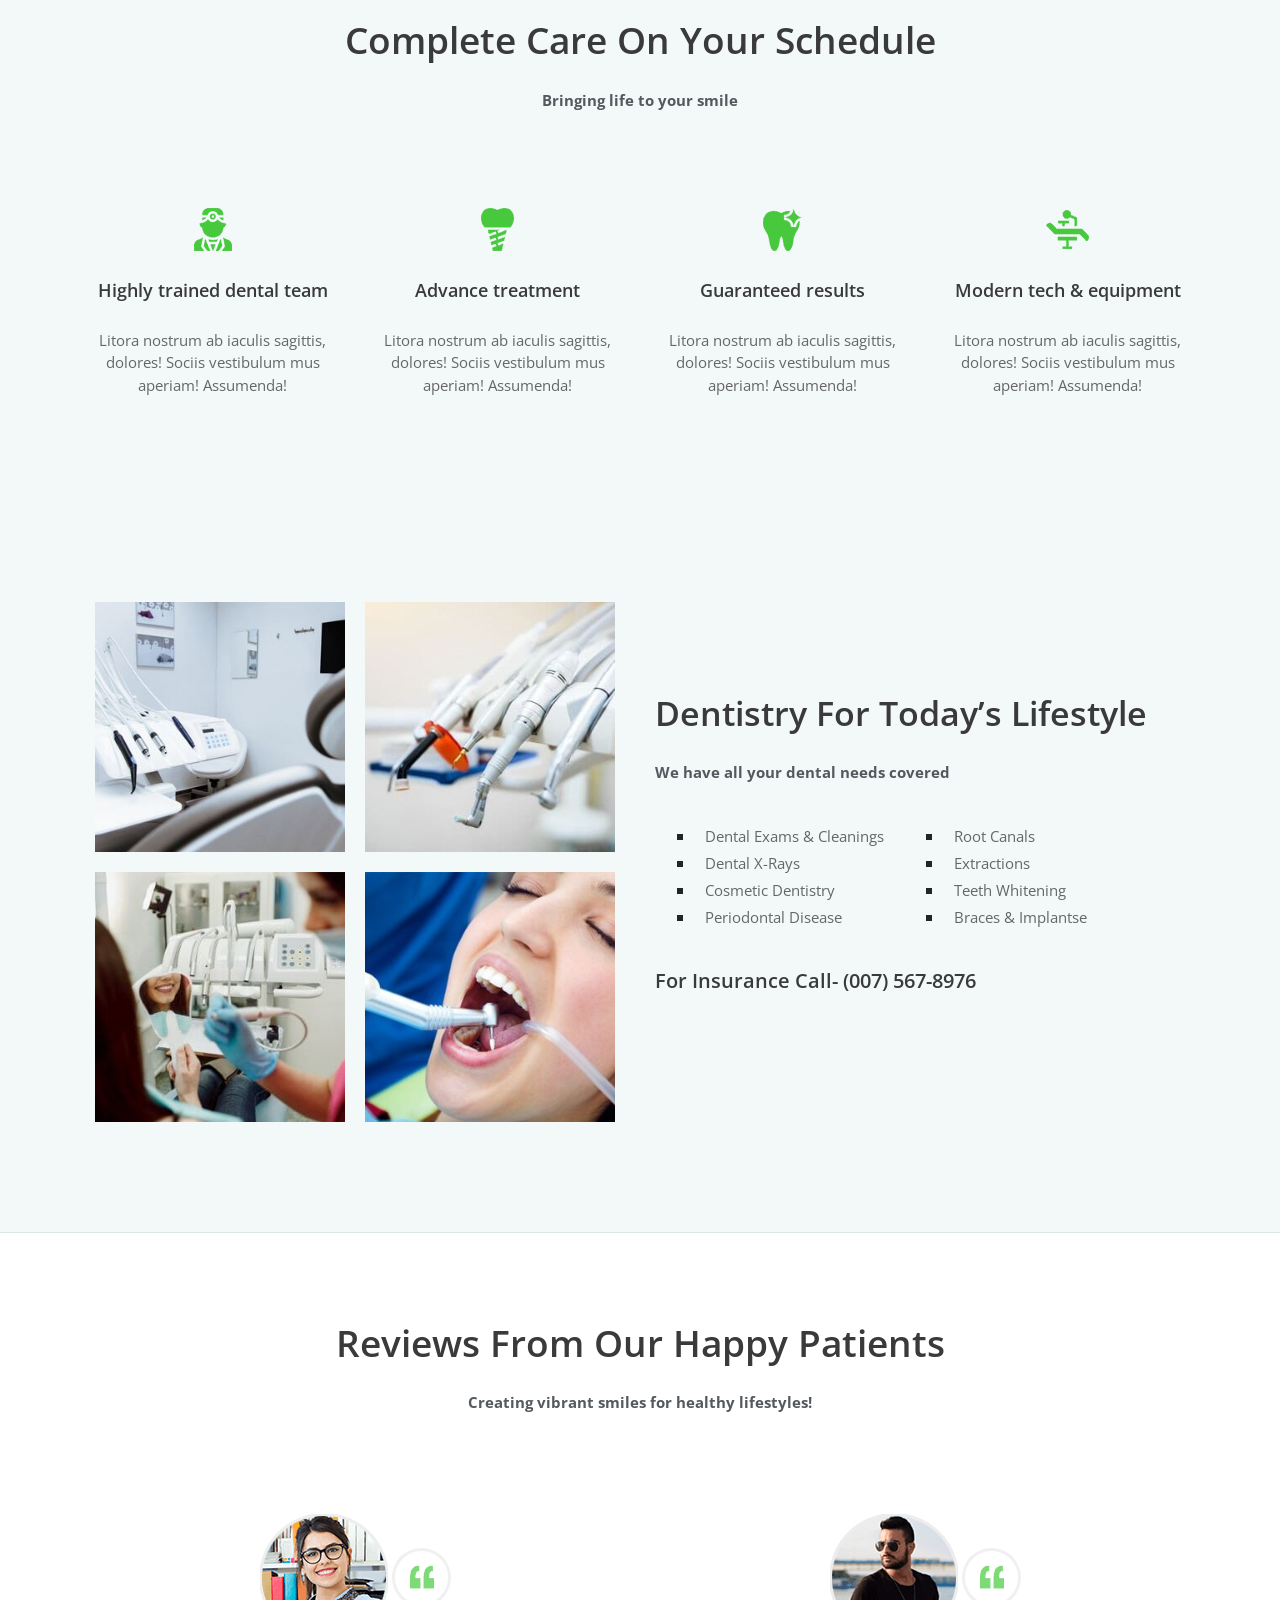
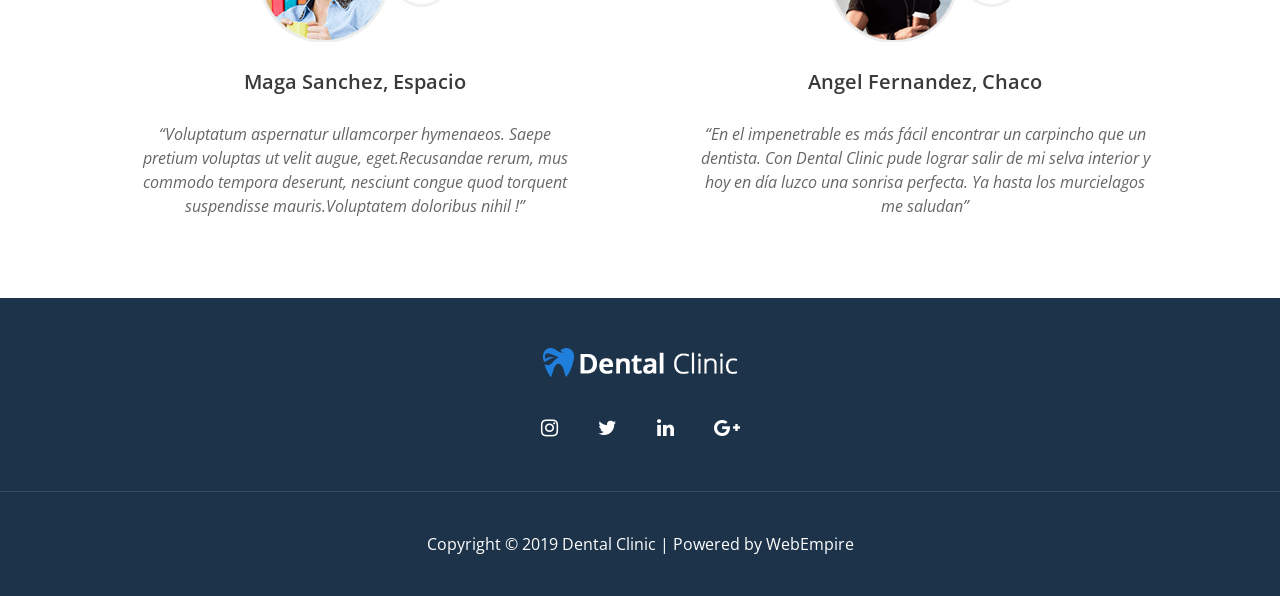
==== commit edb931ef: "working on spring boot security" ====
--- a/FinalProyectAPIDentalClinic/src/main/resources/static/index.html
+++ b/FinalProyectAPIDentalClinic/src/main/resources/static/index.html
@@ -304,7 +304,7 @@
 
                 <div class="col-xl-6 col-lg-6 col-md-6 col-sm-12">
                     <div class="reviews-wrapper border-radius:50%">
-                        <img src="images/angelfernandez.jpg" alt="Angel" title="Fernandez"/>
+                        <img src="images/randy-free-img.png" alt="Angel" title="Fernandez"/>
                         <img src="images/quote-free-img.png"/>
 
                         <h5> Angel  Fernandez, Chaco </h5>
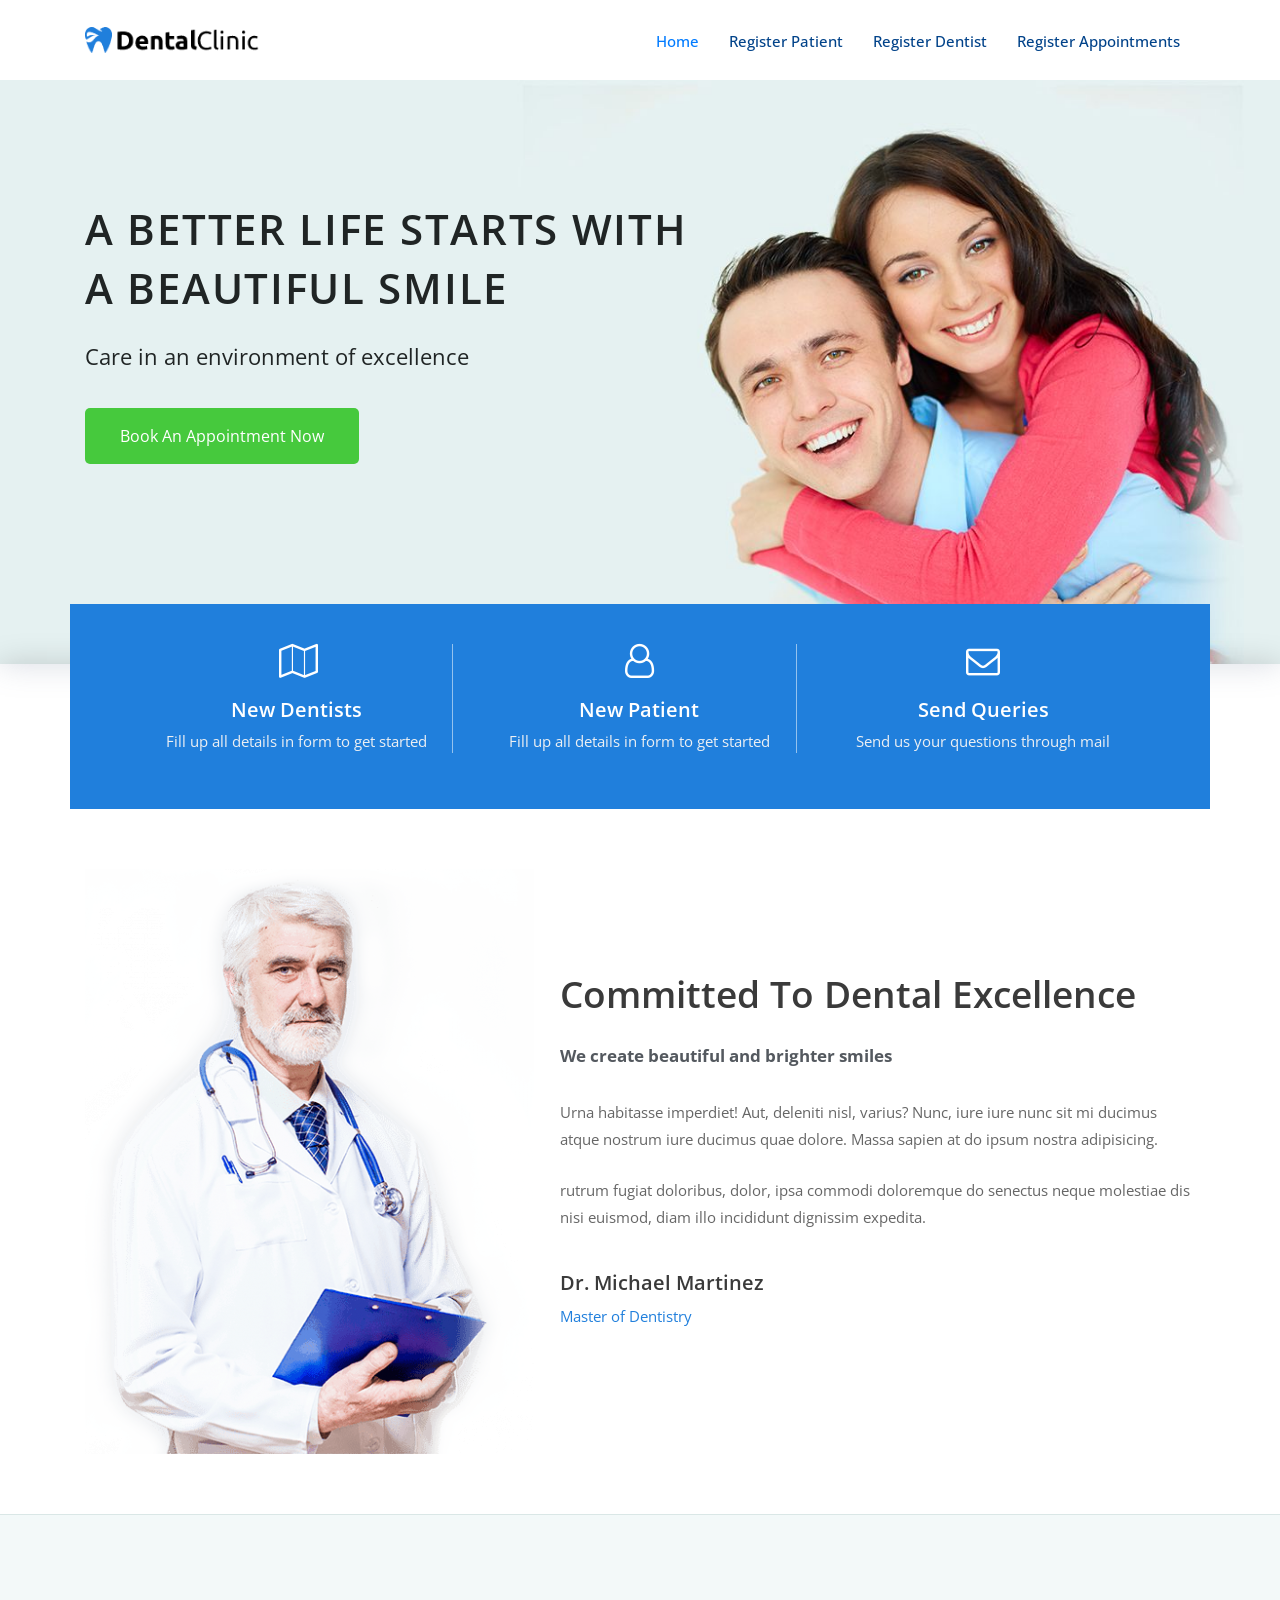
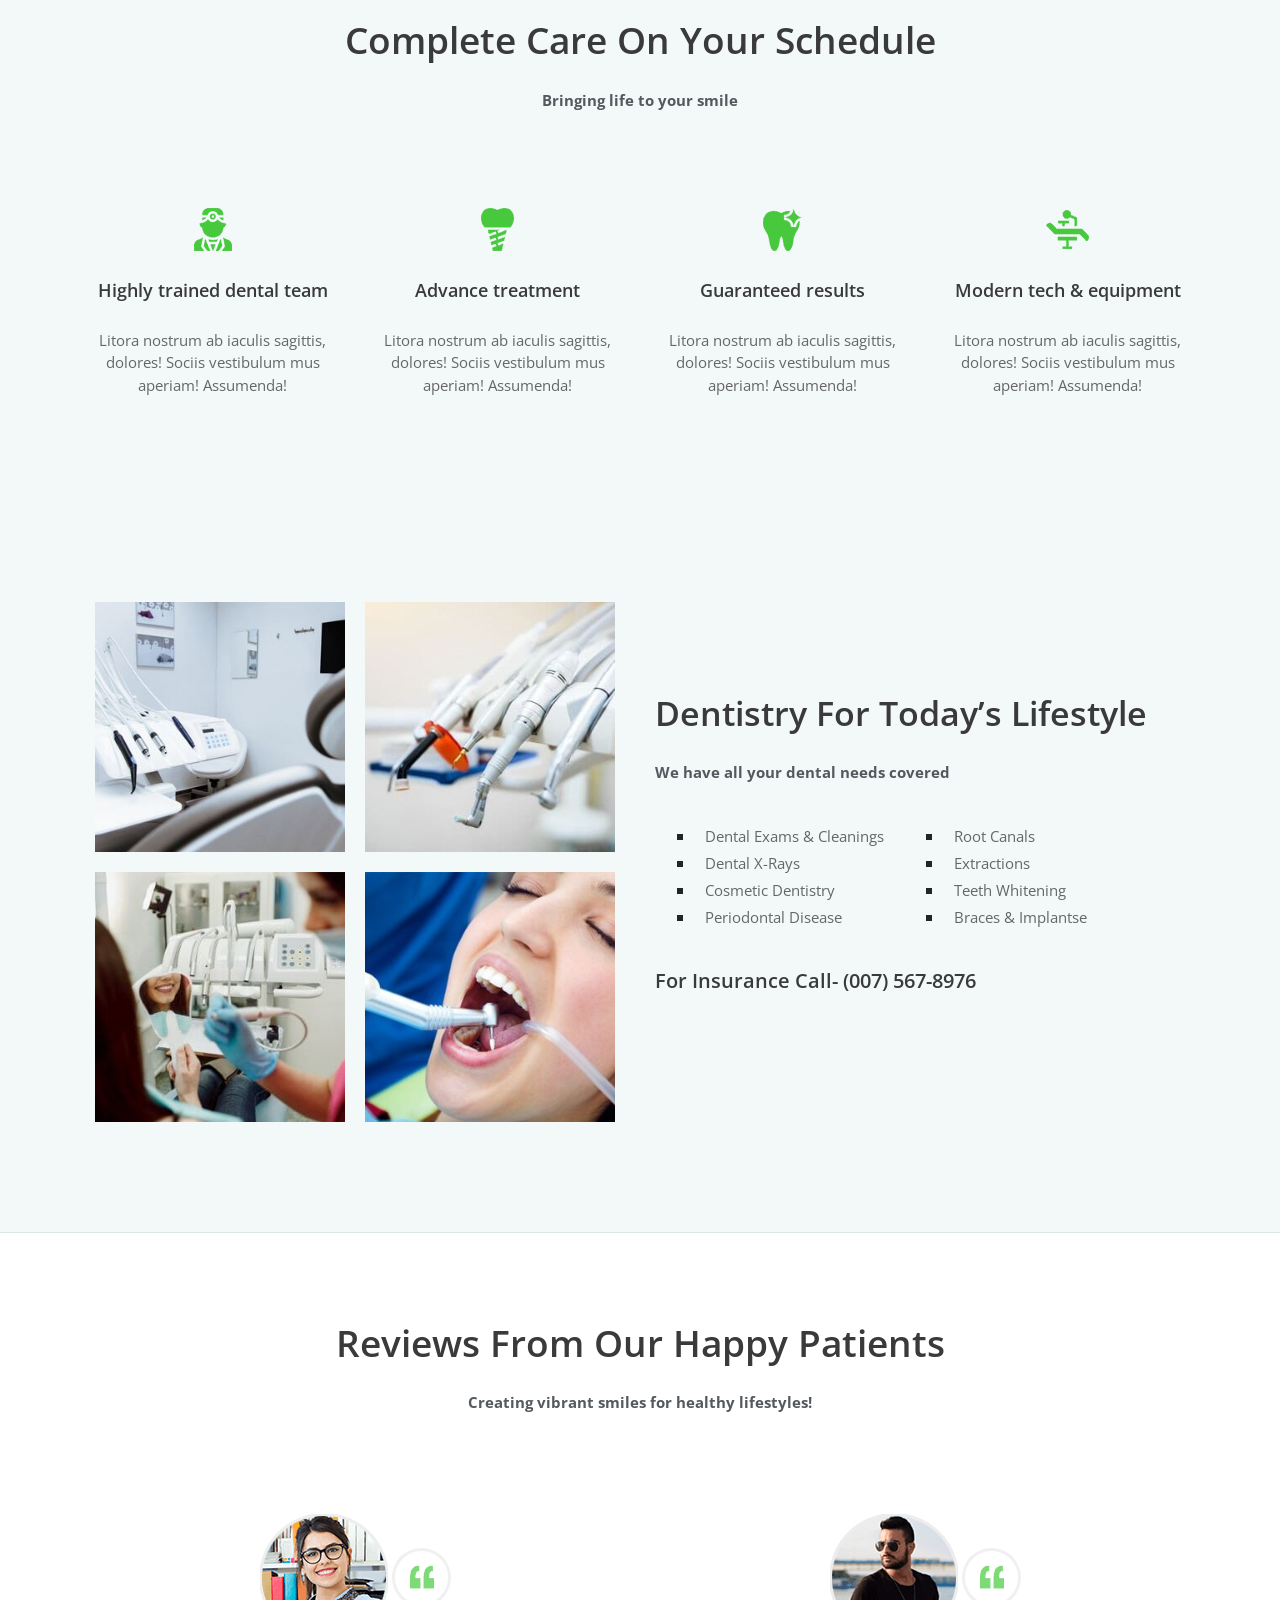
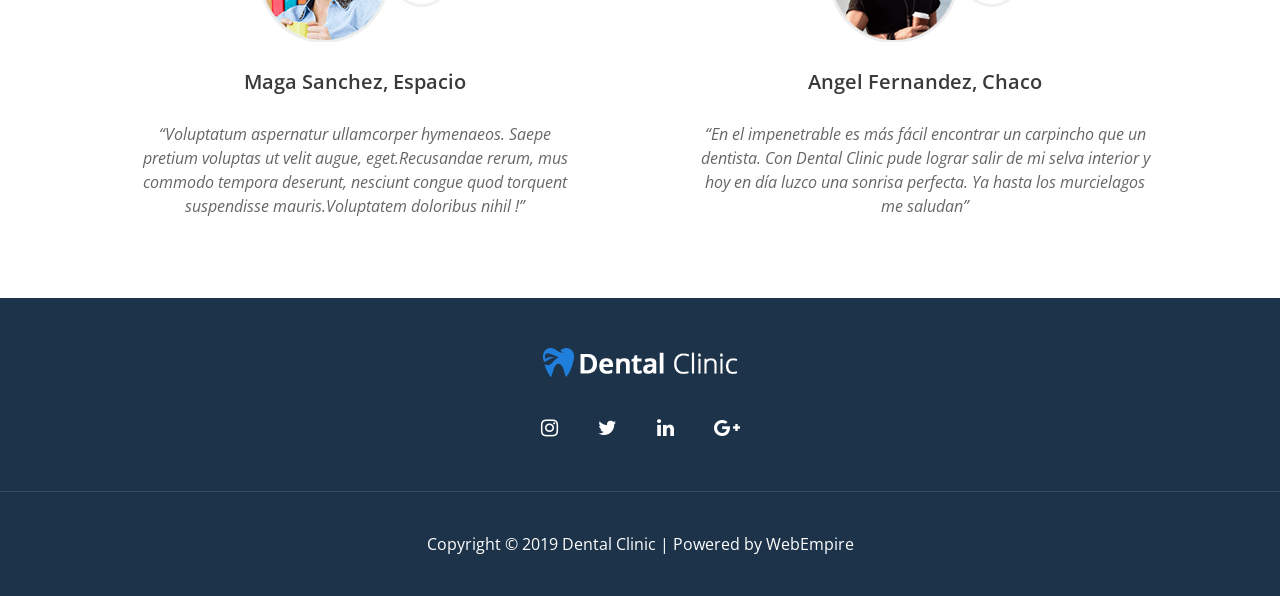
==== commit 143383df: "Working on Junit Tests and views" ====
--- a/FinalProyectAPIDentalClinic/src/main/resources/static/index.html
+++ b/FinalProyectAPIDentalClinic/src/main/resources/static/index.html
@@ -46,7 +46,7 @@
                 <li class="active"> <a href="#home"> Home </a> </li>
                 <li> <a href="/registerPatient.html"> Register Patient </a> </li>
                 <li> <a href="/registerDentist.html"> Register Dentist </a> </li>
-                <li> <a href="#reviews"> Appointments </a> </li>
+                <li> <a href="/registerAppointment.html"> Register Appointments </a> </li>
 
             </ul>
         </nav>
@@ -63,7 +63,7 @@
                     <h1> A BETTER LIFE STARTS WITH A BEAUTIFUL SMILE </h1>
                     <p> Care in an environment of excellence </p>
                     <div>
-                        <a href="#contact" class="btn btn-primary banner-button"> Book An Appointment Now </a>
+                        <a href="/registerAppointment.html" class="btn btn-primary banner-button"> Book An Appointment Now </a>
                     </div>
                 </div>
             </div>
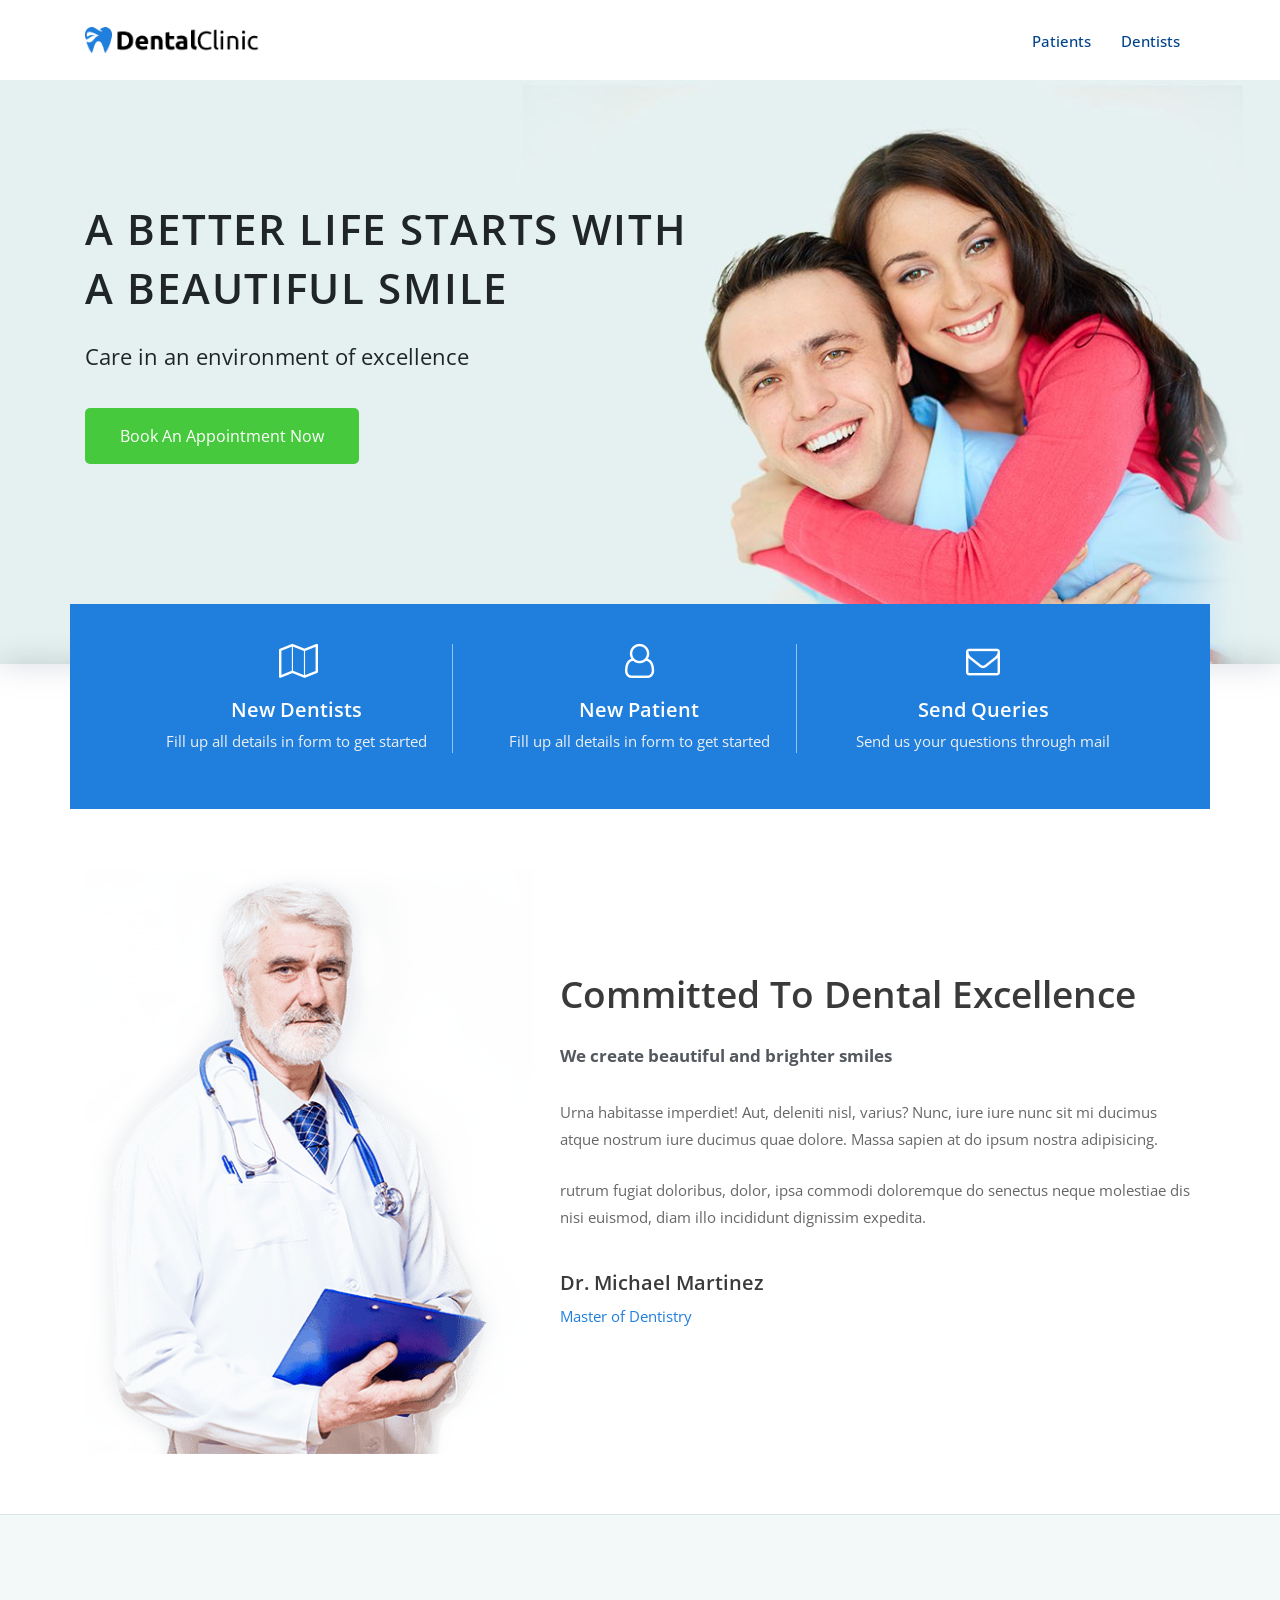
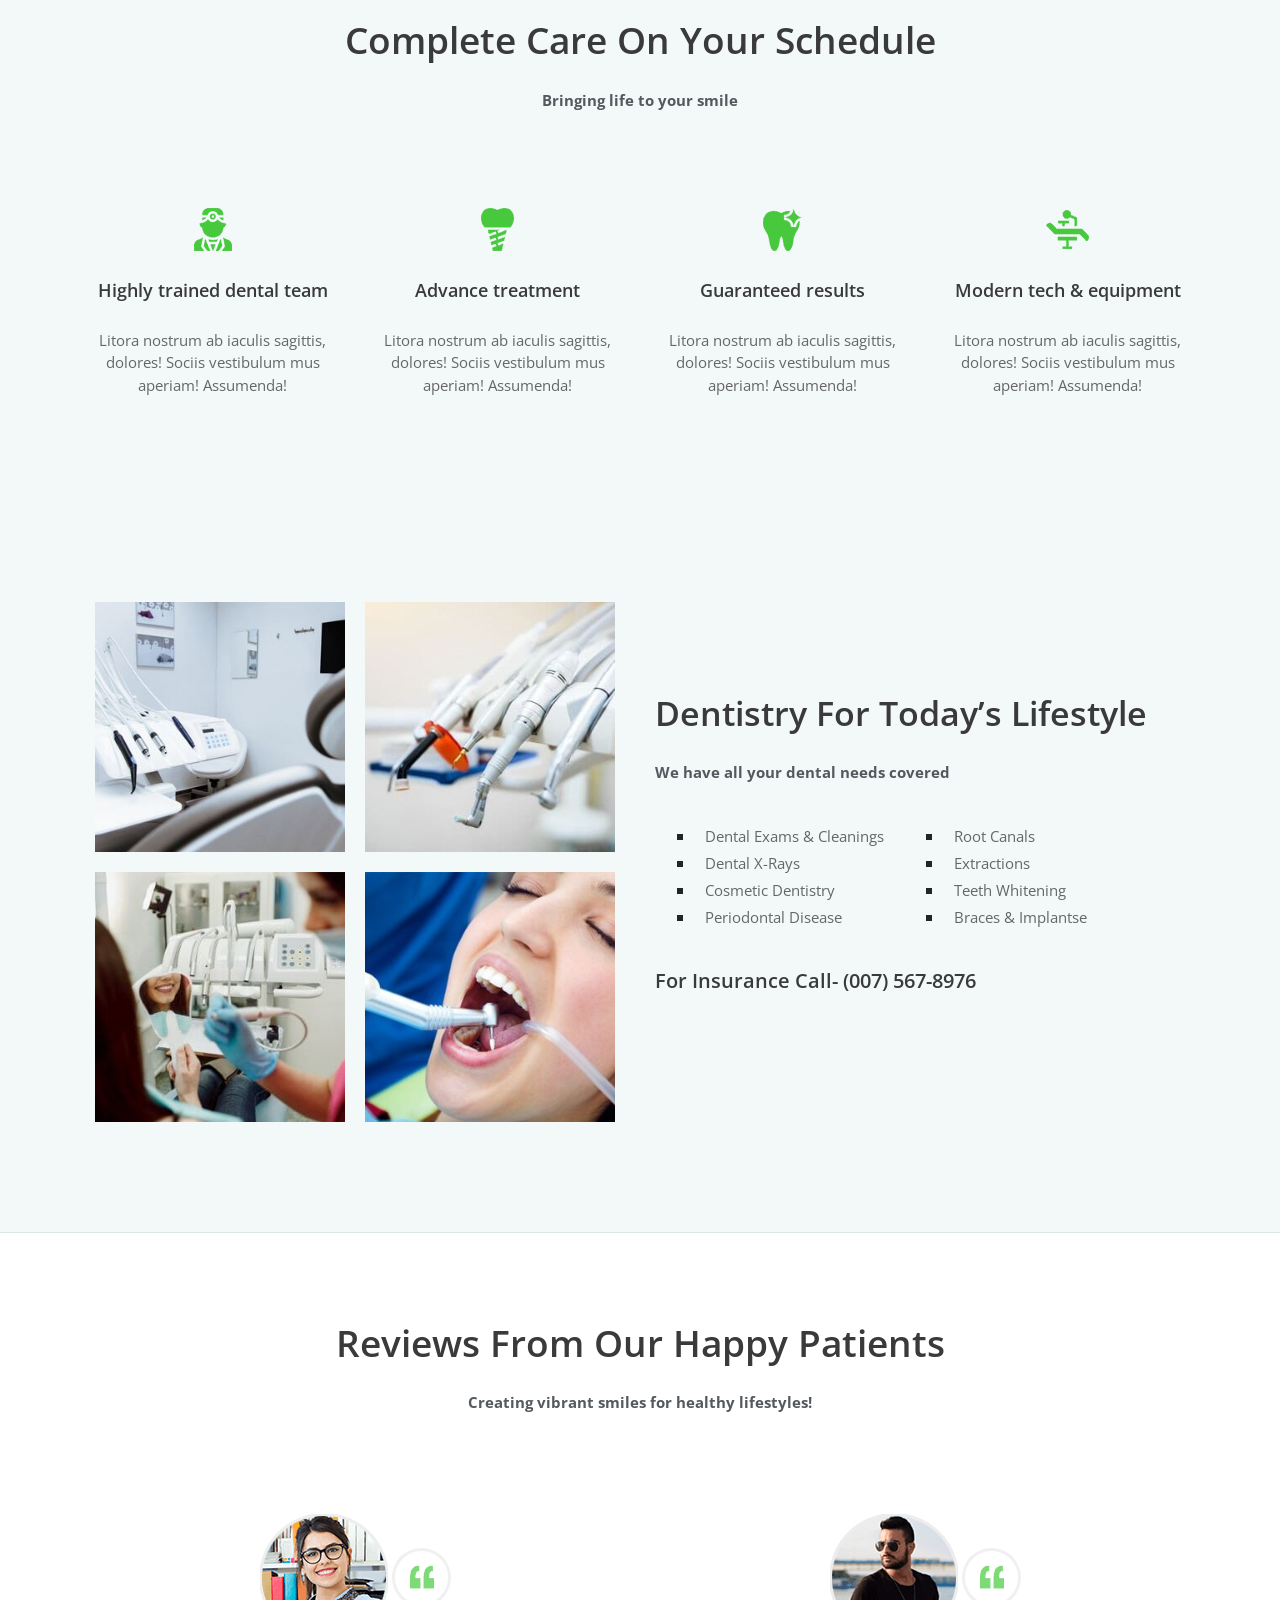
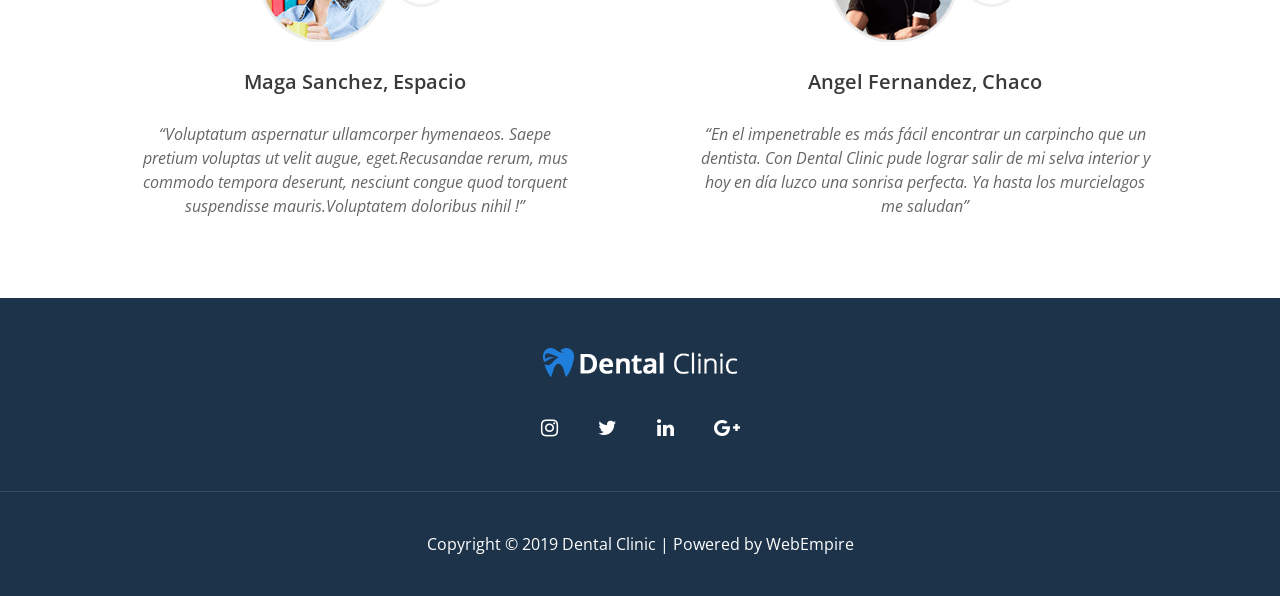
==== commit fabfba17: "final changes on my API" ====
--- a/FinalProyectAPIDentalClinic/src/main/resources/static/index.html
+++ b/FinalProyectAPIDentalClinic/src/main/resources/static/index.html
@@ -43,10 +43,9 @@
 
         <nav class="main-nav float-right d-none d-lg-block">
             <ul id="primary-menu">
-                <li class="active"> <a href="#home"> Home </a> </li>
-                <li> <a href="/registerPatient.html"> Register Patient </a> </li>
-                <li> <a href="/registerDentist.html"> Register Dentist </a> </li>
-                <li> <a href="/registerAppointment.html"> Register Appointments </a> </li>
+                <li> <a href="/listPatient.html">  Patients </a> </li>
+                <li> <a href="/listDentist.html">  Dentists </a> </li>
+
 
             </ul>
         </nav>
@@ -63,7 +62,7 @@
                     <h1> A BETTER LIFE STARTS WITH A BEAUTIFUL SMILE </h1>
                     <p> Care in an environment of excellence </p>
                     <div>
-                        <a href="/registerAppointment.html" class="btn btn-primary banner-button"> Book An Appointment Now </a>
+                        <a href="#registerAppointment.html" class="btn btn-primary banner-button"> Book An Appointment Now </a>
                     </div>
                 </div>
             </div>
